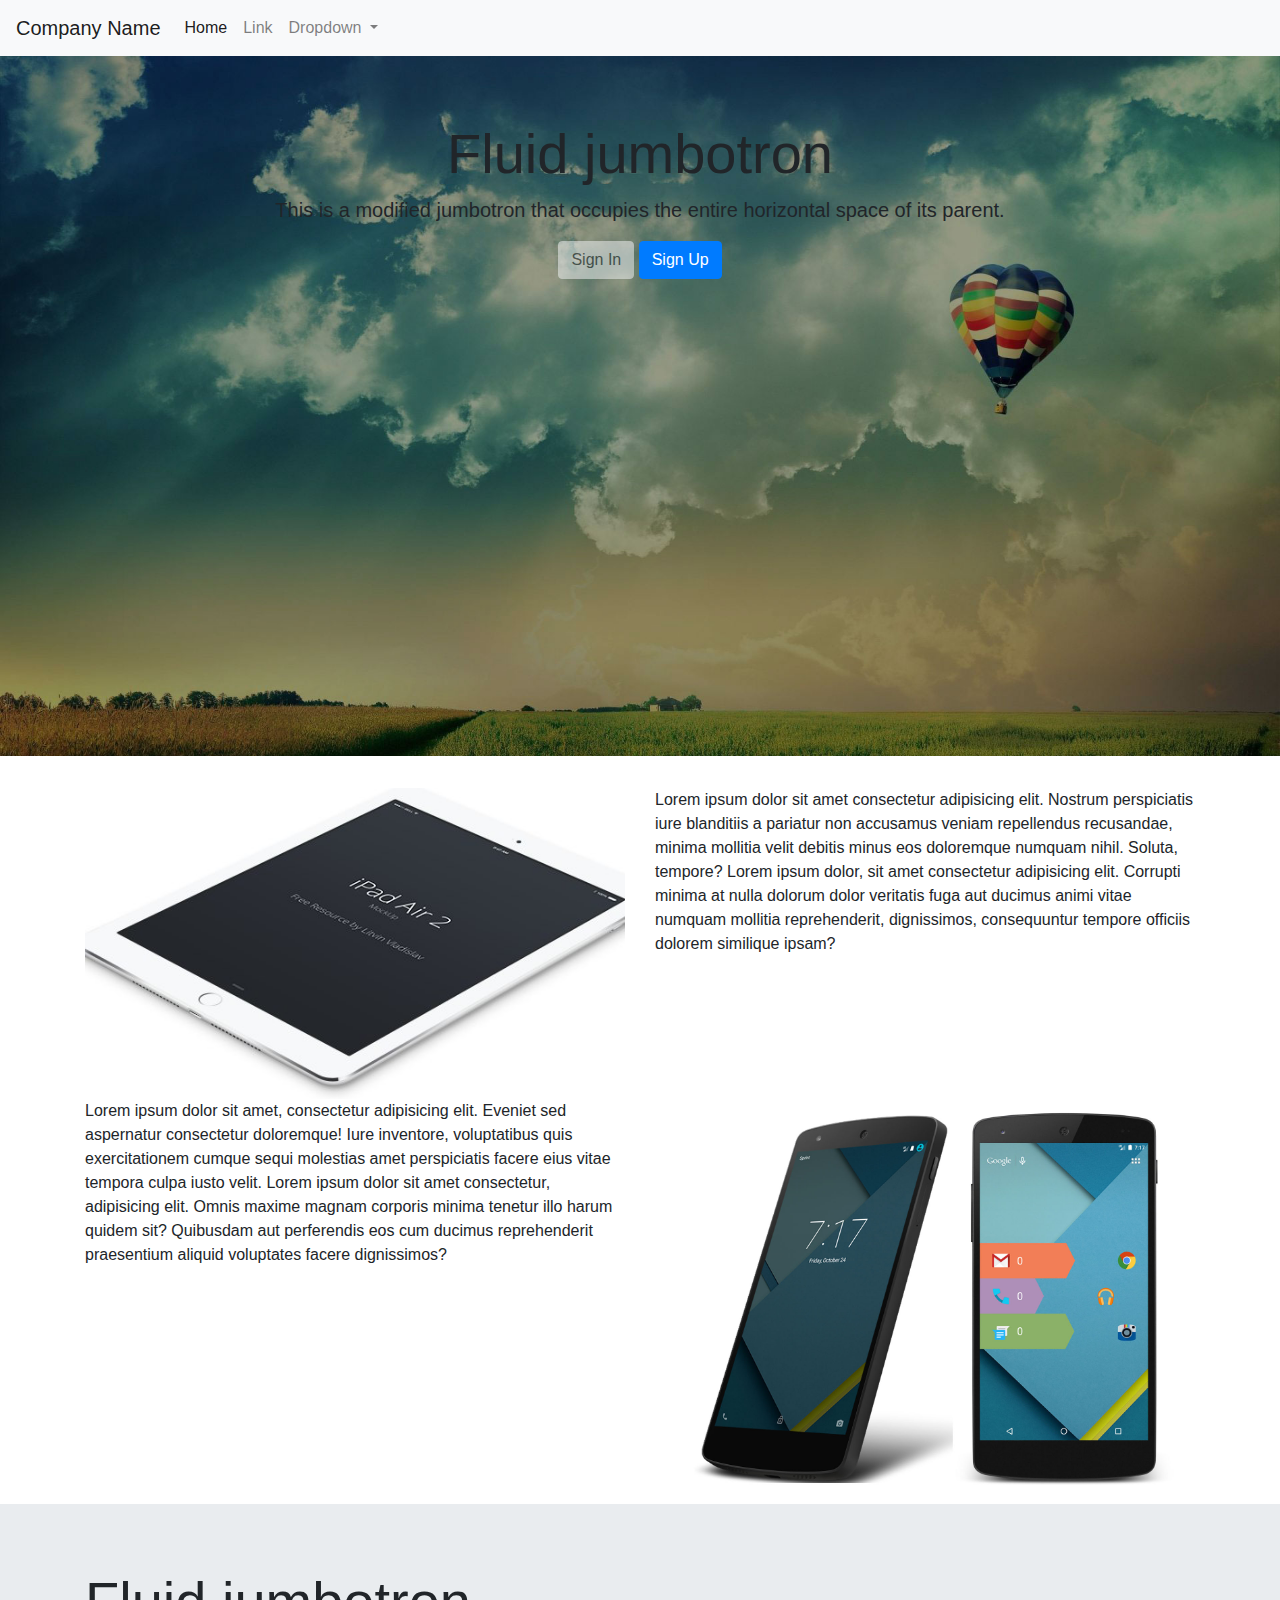
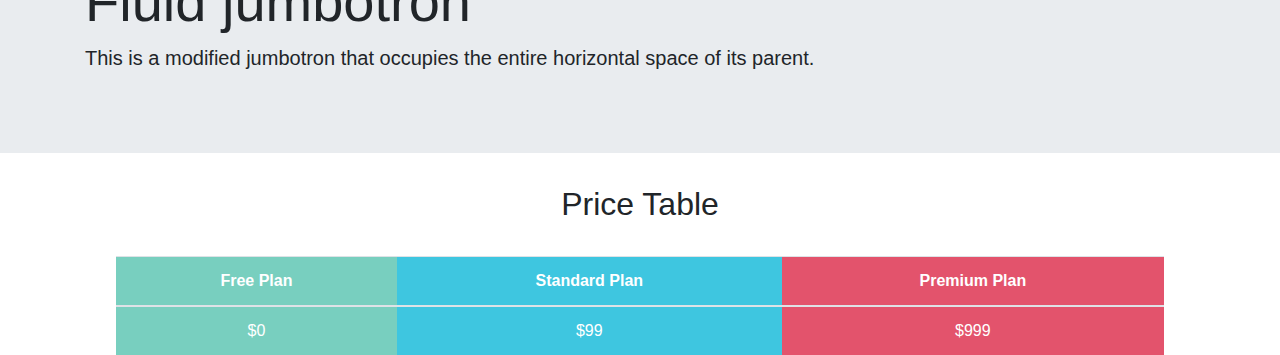
==== Final/index.html @ 3e8b52a1 "margin adjust" ====
<!DOCTYPE html>
<html>
<head>
    <meta charset="utf-8" />
    <meta http-equiv="X-UA-Compatible" content="IE=edge">
    <title>Page Title</title>
    <meta name="viewport" content="width=device-width, initial-scale=1">
    <link rel="stylesheet" type="text/css" media="screen" href="main.css" />
    <link rel="stylesheet" href="https://maxcdn.bootstrapcdn.com/bootstrap/4.0.0/css/bootstrap.min.css" integrity="sha384-Gn5384xqQ1aoWXA+058RXPxPg6fy4IWvTNh0E263XmFcJlSAwiGgFAW/dAiS6JXm" crossorigin="anonymous">
    <script src="https://code.jquery.com/jquery-3.2.1.slim.min.js" integrity="sha384-KJ3o2DKtIkvYIK3UENzmM7KCkRr/rE9/Qpg6aAZGJwFDMVNA/GpGFF93hXpG5KkN" crossorigin="anonymous"></script>
    <script src="https://cdnjs.cloudflare.com/ajax/libs/popper.js/1.12.9/umd/popper.min.js" integrity="sha384-ApNbgh9B+Y1QKtv3Rn7W3mgPxhU9K/ScQsAP7hUibX39j7fakFPskvXusvfa0b4Q" crossorigin="anonymous"></script>
    <script src="https://maxcdn.bootstrapcdn.com/bootstrap/4.0.0/js/bootstrap.min.js" integrity="sha384-JZR6Spejh4U02d8jOt6vLEHfe/JQGiRRSQQxSfFWpi1MquVdAyjUar5+76PVCmYl" crossorigin="anonymous"></script>
    <script src="main.js"></script>
</head>
<body>
    
    <nav class="navbar navbar-expand-lg navbar-light bg-light">
        <a class="navbar-brand" href="#">Company Name</a>
        <button class="navbar-toggler" type="button" data-toggle="collapse" data-target="#navbarSupportedContent" aria-controls="navbarSupportedContent" aria-expanded="false" aria-label="Toggle navigation">
            <span class="navbar-toggler-icon"></span>
        </button>              
        <div class="collapse navbar-collapse" id="navbarSupportedContent">
            <ul class="navbar-nav mr-auto">
            <li class="nav-item active">
                <a class="nav-link menu-right" href="#">Home <span class="sr-only">(current)</span></a>
            </li>
            <li class="nav-item">
                <a class="nav-link menu-right" href="#">Link</a>
            </li>
            <li class="nav-item dropdown menu-right">
                <a class="nav-link dropdown-toggle" href="#" id="navbarDropdown" role="button" data-toggle="dropdown" aria-haspopup="true" aria-expanded="false">
                Dropdown
                </a>
                <div class="dropdown-menu" aria-labelledby="navbarDropdown">
                <a class="dropdown-item" href="#">Action</a>
                <a class="dropdown-item" href="#">Another action</a>
                <div class="dropdown-divider"></div>
                <a class="dropdown-item" href="#">Something else here</a>
                </div>
            </li>
            </ul>
        </div>
    </nav>
    <div style="text-align: center" id="topbg" class="jumbotron jumbotron-fluid">
        <div class="container">
            <h1 class="display-4">Fluid jumbotron</h1>
            <p class="lead">This is a modified jumbotron that occupies the entire horizontal space of its parent.</p>
            <button class="btn btn-light button-transparent" style="opacity: 50%;">Sign In</button>
            <button class="btn btn-primary " type="submit">Sign Up</button>
        </div>
    </div>
    

    <div class="container">
        <div class="row">
            <div class="col-6">
                <img class="img-fluid" src="mock_ipad.jpg" alt="ipad">
            </div>
            <div class="col-6">
                <p>Lorem ipsum dolor sit amet consectetur adipisicing elit. Nostrum perspiciatis iure blanditiis a pariatur non accusamus veniam repellendus recusandae, minima mollitia velit debitis minus eos doloremque numquam nihil. Soluta, tempore? Lorem ipsum dolor, sit amet consectetur adipisicing elit. Corrupti minima at nulla dolorum dolor veritatis fuga aut ducimus animi vitae numquam mollitia reprehenderit, dignissimos, consequuntur tempore officiis dolorem similique ipsam?</p>
            </div>
        </div>
        <div class="row">
            <div class="col-6">
                <p>Lorem ipsum dolor sit amet, consectetur adipisicing elit. Eveniet sed aspernatur consectetur doloremque! Iure inventore, voluptatibus quis exercitationem cumque sequi molestias amet perspiciatis facere eius vitae tempora culpa iusto velit. Lorem ipsum dolor sit amet consectetur, adipisicing elit. Omnis maxime magnam corporis minima tenetur illo harum quidem sit? Quibusdam aut perferendis eos cum ducimus reprehenderit praesentium aliquid voluptates facere dignissimos?</p>
            </div>
            <div class="col-6">
                <img class="img-fluid" src="mock_nexus.jpg" alt="nexus">
            </div>
        </div>
    </div>
    <div class="jumbotron jumbotron-fluid">
        <div class="container">
            <h1 class="display-4">Fluid jumbotron</h1>
            <p class="lead">This is a modified jumbotron that occupies the entire horizontal space of its parent.</p>
        </div>
    </div>

    <h2>Price Table</h2>
    <br>
    <div class="row">
        <div class="col-12"></div>
        <table id="tableprice" style="text-align: center" class="table">
            <thead>
                <tr>
                    <th class="fp">Free Plan</th>
                    <th class="sp">Standard Plan</th>
                    <th class="pp">Premium Plan</th>
                </tr>
            </thead>
            <tbody>
                <tr>
                    <td class="fp">$0</td>
                    <td class="sp">$99</td>
                    <td class="pp">$999</td>
                </tr>
            </tbody>
        </table>
        </div>
    </div>
</body>
</html>
---- Final/main.css ----
.navbarSupportedContent{
    padding-right: 0;
    padding-left: auto;
}

#topbg{
    background-image: url(landscape.jpg);
    background-size: cover;
    height: 700px;
}

h2,h3{
    text-align: center;        
}

#tableprice{
    margin: 0% 10%;
}

.fp{
    background-color: #78CFBF;
    color: white;
}

.sp{
    background-color: #3EC6E0;
    color: white;
}

.pp{
    background-color: #E3536C;
    color: white;
}
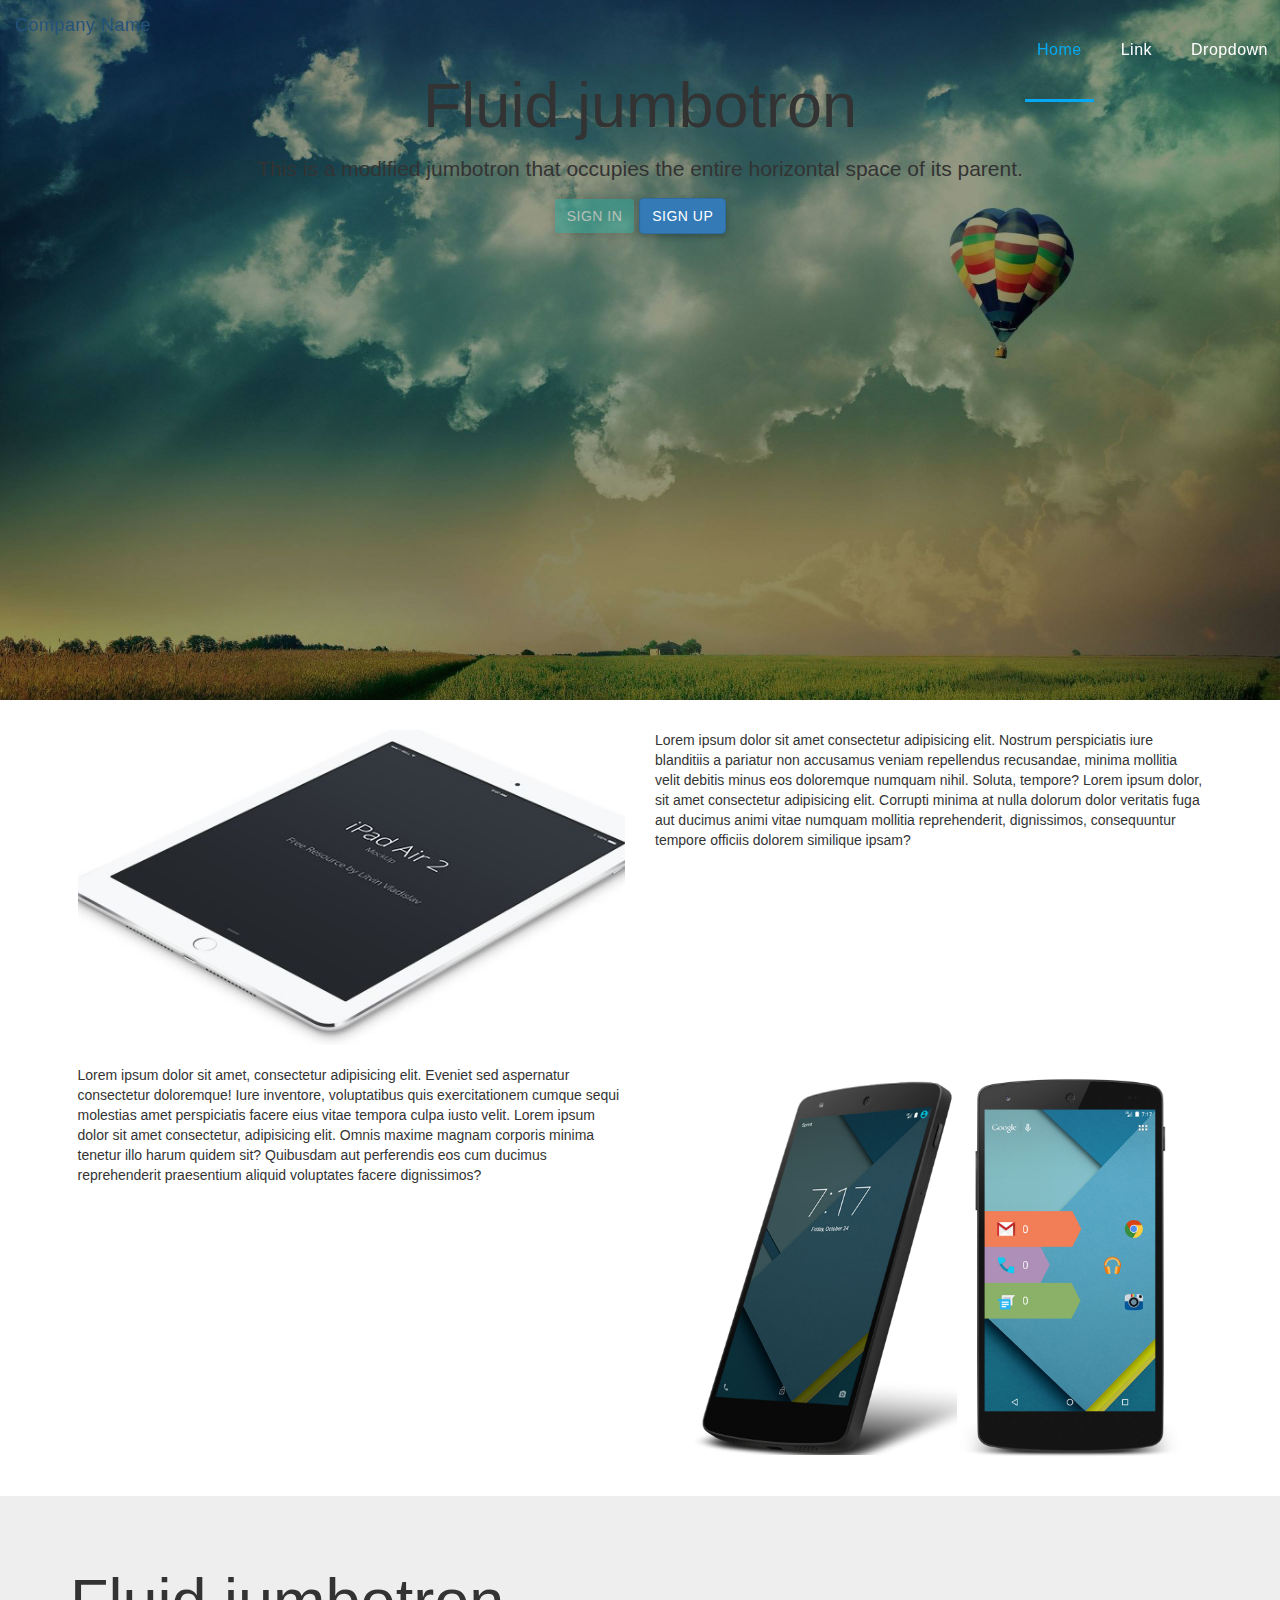
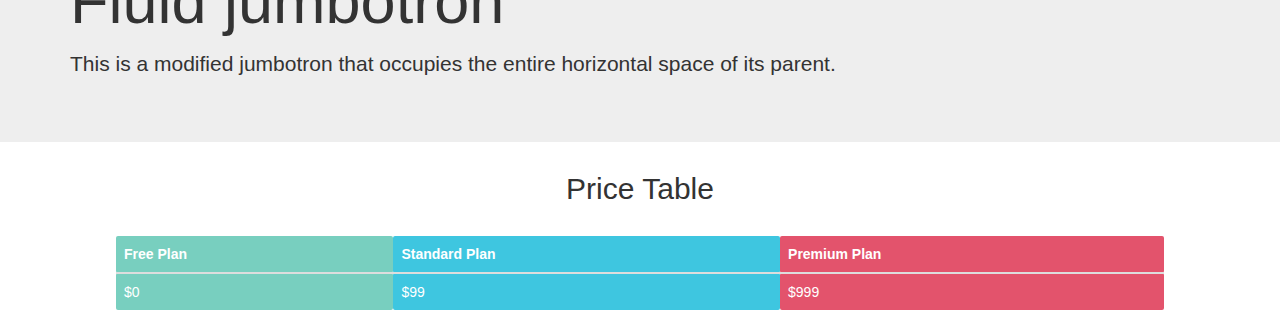
==== commit 0807aaba: "reallocate assets" ====
--- a/Final/index.html
+++ b/Final/index.html
@@ -1,102 +1,164 @@
 <!DOCTYPE html>
 <html>
-<head>
-    <meta charset="utf-8" />
-    <meta http-equiv="X-UA-Compatible" content="IE=edge">
-    <title>Page Title</title>
-    <meta name="viewport" content="width=device-width, initial-scale=1">
-    <link rel="stylesheet" type="text/css" media="screen" href="main.css" />
-    <link rel="stylesheet" href="https://maxcdn.bootstrapcdn.com/bootstrap/4.0.0/css/bootstrap.min.css" integrity="sha384-Gn5384xqQ1aoWXA+058RXPxPg6fy4IWvTNh0E263XmFcJlSAwiGgFAW/dAiS6JXm" crossorigin="anonymous">
-    <script src="https://code.jquery.com/jquery-3.2.1.slim.min.js" integrity="sha384-KJ3o2DKtIkvYIK3UENzmM7KCkRr/rE9/Qpg6aAZGJwFDMVNA/GpGFF93hXpG5KkN" crossorigin="anonymous"></script>
-    <script src="https://cdnjs.cloudflare.com/ajax/libs/popper.js/1.12.9/umd/popper.min.js" integrity="sha384-ApNbgh9B+Y1QKtv3Rn7W3mgPxhU9K/ScQsAP7hUibX39j7fakFPskvXusvfa0b4Q" crossorigin="anonymous"></script>
-    <script src="https://maxcdn.bootstrapcdn.com/bootstrap/4.0.0/js/bootstrap.min.js" integrity="sha384-JZR6Spejh4U02d8jOt6vLEHfe/JQGiRRSQQxSfFWpi1MquVdAyjUar5+76PVCmYl" crossorigin="anonymous"></script>
-    <script src="main.js"></script>
-</head>
-<body>
-    
-    <nav class="navbar navbar-expand-lg navbar-light bg-light">
-        <a class="navbar-brand" href="#">Company Name</a>
-        <button class="navbar-toggler" type="button" data-toggle="collapse" data-target="#navbarSupportedContent" aria-controls="navbarSupportedContent" aria-expanded="false" aria-label="Toggle navigation">
-            <span class="navbar-toggler-icon"></span>
-        </button>              
-        <div class="collapse navbar-collapse" id="navbarSupportedContent">
-            <ul class="navbar-nav mr-auto">
-            <li class="nav-item active">
-                <a class="nav-link menu-right" href="#">Home <span class="sr-only">(current)</span></a>
-            </li>
-            <li class="nav-item">
-                <a class="nav-link menu-right" href="#">Link</a>
-            </li>
-            <li class="nav-item dropdown menu-right">
-                <a class="nav-link dropdown-toggle" href="#" id="navbarDropdown" role="button" data-toggle="dropdown" aria-haspopup="true" aria-expanded="false">
-                Dropdown
-                </a>
-                <div class="dropdown-menu" aria-labelledby="navbarDropdown">
-                <a class="dropdown-item" href="#">Action</a>
-                <a class="dropdown-item" href="#">Another action</a>
-                <div class="dropdown-divider"></div>
-                <a class="dropdown-item" href="#">Something else here</a>
+    <head>
+        <meta charset="utf-8" />
+        <meta http-equiv="X-UA-Compatible" content="IE=edge">
+        <title>Page Title</title>
+        <meta name="viewport" content="width=device-width, initial-scale=1">
+        <link rel="stylesheet" type="text/css" media="screen" href="main.css" />
+        <link rel="stylesheet" href="https://maxcdn.bootstrapcdn.com/bootstrap/4.0.0/css/bootstrap.min.css" integrity="sha384-Gn5384xqQ1aoWXA+058RXPxPg6fy4IWvTNh0E263XmFcJlSAwiGgFAW/dAiS6JXm" crossorigin="anonymous">
+        <script src="https://code.jquery.com/jquery-3.2.1.slim.min.js" integrity="sha384-KJ3o2DKtIkvYIK3UENzmM7KCkRr/rE9/Qpg6aAZGJwFDMVNA/GpGFF93hXpG5KkN" crossorigin="anonymous"></script>
+        <script src="https://cdnjs.cloudflare.com/ajax/libs/popper.js/1.12.9/umd/popper.min.js" integrity="sha384-ApNbgh9B+Y1QKtv3Rn7W3mgPxhU9K/ScQsAP7hUibX39j7fakFPskvXusvfa0b4Q" crossorigin="anonymous"></script>
+        <script src="https://maxcdn.bootstrapcdn.com/bootstrap/4.0.0/js/bootstrap.min.js" integrity="sha384-JZR6Spejh4U02d8jOt6vLEHfe/JQGiRRSQQxSfFWpi1MquVdAyjUar5+76PVCmYl" crossorigin="anonymous"></script>
+        <script src="main.js"></script>
+
+        <!-- Local Assets -->
+
+        <link href='https://fonts.googleapis.com/css?family=Raleway:400,300,500,700,900' rel='stylesheet' type='text/css'>
+        <!-- Material Icons CSS -->
+        <link href="assets/fonts/iconfont/material-icons.css" rel="stylesheet">
+        <!-- FontAwesome CSS -->
+        <link href="assets/fonts/font-awesome/css/font-awesome.min.css" rel="stylesheet">
+        <!-- magnific-popup -->
+        <link href="assets/magnific-popup/magnific-popup.css" rel="stylesheet">
+        <!-- flexslider -->
+        <link href="assets/flexSlider/flexslider.css" rel="stylesheet">
+        <!-- materialize -->
+        <link href="assets/materialize/css/materialize.min.css" rel="stylesheet">
+        <!-- Bootstrap -->
+        <link href="assets/bootstrap/css/bootstrap.min.css" rel="stylesheet">
+        <!-- shortcodes -->
+        <link href="assets/css/shortcodes/shortcodes.css" rel="stylesheet">
+        <!-- Main Style CSS -->
+        <link href="style.css" rel="stylesheet">
+        <!-- Creative CSS -->
+        <link href="assets/css/skins/creative.css" rel="stylesheet">
+
+        <!-- Local Assets End -->
+
+    </head>
+
+    <body id="top" class="has-header-search">
+
+        <!-- Header Start -->
+        <header id="header" class="tt-nav transparent-header nav-border-bottom">
+            
+            <div class="header-sticky light-header">
+                
+                <div id="materialize-menu" class="menuzord">
+                    
+                    <!-- Company Name Start -->
+                    <a class="navbar-brand" href="#">Company Name</a>
+                    <!-- Company Name Ends -->
+
+                    <!-- Menu Start -->
+                    <ul class="menuzord-menu pull-right light">
+                        <li class="active"><a href="#">Home</a></li>
+                        <li><a href="#">Link</a></li>
+                        <li><a href="javascript:void(0)">Dropdown</a>
+                            <ul class="dropdown">
+                                <li><a href="#">Action</a></li>
+                                <li><a href="#">Another action</a></li>
+                                <div class="dropdown-divider"></div>
+                                <li><a href="#">Something else here</a></li>
+                            </ul>
+                        </li>
+                    </ul>
+                    <!-- Menu Ends -->
+
                 </div>
-            </li>
-            </ul>
-        </div>
-    </nav>
-    <div style="text-align: center" id="topbg" class="jumbotron jumbotron-fluid">
-        <div class="container">
-            <h1 class="display-4">Fluid jumbotron</h1>
-            <p class="lead">This is a modified jumbotron that occupies the entire horizontal space of its parent.</p>
-            <button class="btn btn-light button-transparent" style="opacity: 50%;">Sign In</button>
-            <button class="btn btn-primary " type="submit">Sign Up</button>
-        </div>
-    </div>
-    
 
-    <div class="container">
-        <div class="row">
-            <div class="col-6">
-                <img class="img-fluid" src="mock_ipad.jpg" alt="ipad">
             </div>
-            <div class="col-6">
-                <p>Lorem ipsum dolor sit amet consectetur adipisicing elit. Nostrum perspiciatis iure blanditiis a pariatur non accusamus veniam repellendus recusandae, minima mollitia velit debitis minus eos doloremque numquam nihil. Soluta, tempore? Lorem ipsum dolor, sit amet consectetur adipisicing elit. Corrupti minima at nulla dolorum dolor veritatis fuga aut ducimus animi vitae numquam mollitia reprehenderit, dignissimos, consequuntur tempore officiis dolorem similique ipsam?</p>
+
+        </header>
+        <!-- Header Ends -->
+        
+        
+        <nav class="navbar navbar-expand-lg navbar-light bg-light" style="display:none;">
+            <a class="navbar-brand" href="#">Company Name</a>
+            <button class="navbar-toggler" type="button" data-toggle="collapse" data-target="#navbarSupportedContent" aria-controls="navbarSupportedContent" aria-expanded="false" aria-label="Toggle navigation">
+                <span class="navbar-toggler-icon"></span>
+            </button>              
+            <div class="collapse navbar-collapse" id="navbarSupportedContent">
+                <ul class="navbar-nav mr-auto">
+                <li class="nav-item active">
+                    <a class="nav-link menu-right" href="#">Home <span class="sr-only">(current)</span></a>
+                </li>
+                <li class="nav-item">
+                    <a class="nav-link menu-right" href="#">Link</a>
+                </li>
+                <li class="nav-item dropdown menu-right">
+                    <a class="nav-link dropdown-toggle" href="#" id="navbarDropdown" role="button" data-toggle="dropdown" aria-haspopup="true" aria-expanded="false">
+                    Dropdown
+                    </a>
+                    <div class="dropdown-menu" aria-labelledby="navbarDropdown">
+                    <a class="dropdown-item" href="#">Action</a>
+                    <a class="dropdown-item" href="#">Another action</a>
+                    <div class="dropdown-divider"></div>
+                    <a class="dropdown-item" href="#">Something else here</a>
+                    </div>
+                </li>
+                </ul>
+            </div>
+        </nav>
+
+
+        <div style="text-align: center" id="topbg" class="jumbotron jumbotron-fluid">
+            <div class="container">
+                <h1 class="display-4">Fluid jumbotron</h1>
+                <p class="lead">This is a modified jumbotron that occupies the entire horizontal space of its parent.</p>
+                <button class="btn btn-light button-transparent" style="opacity: 50%;">Sign In</button>
+                <button class="btn btn-primary " type="submit">Sign Up</button>
             </div>
         </div>
-        <div class="row">
-            <div class="col-6">
-                <p>Lorem ipsum dolor sit amet, consectetur adipisicing elit. Eveniet sed aspernatur consectetur doloremque! Iure inventore, voluptatibus quis exercitationem cumque sequi molestias amet perspiciatis facere eius vitae tempora culpa iusto velit. Lorem ipsum dolor sit amet consectetur, adipisicing elit. Omnis maxime magnam corporis minima tenetur illo harum quidem sit? Quibusdam aut perferendis eos cum ducimus reprehenderit praesentium aliquid voluptates facere dignissimos?</p>
+        
+
+        <div class="container">
+            <div class="row">
+                <div class="col-6">
+                    <img class="img-fluid" src="mock_ipad.jpg" alt="ipad">
+                </div>
+                <div class="col-6">
+                    <p>Lorem ipsum dolor sit amet consectetur adipisicing elit. Nostrum perspiciatis iure blanditiis a pariatur non accusamus veniam repellendus recusandae, minima mollitia velit debitis minus eos doloremque numquam nihil. Soluta, tempore? Lorem ipsum dolor, sit amet consectetur adipisicing elit. Corrupti minima at nulla dolorum dolor veritatis fuga aut ducimus animi vitae numquam mollitia reprehenderit, dignissimos, consequuntur tempore officiis dolorem similique ipsam?</p>
+                </div>
             </div>
-            <div class="col-6">
-                <img class="img-fluid" src="mock_nexus.jpg" alt="nexus">
+            <div class="row">
+                <div class="col-6">
+                    <p>Lorem ipsum dolor sit amet, consectetur adipisicing elit. Eveniet sed aspernatur consectetur doloremque! Iure inventore, voluptatibus quis exercitationem cumque sequi molestias amet perspiciatis facere eius vitae tempora culpa iusto velit. Lorem ipsum dolor sit amet consectetur, adipisicing elit. Omnis maxime magnam corporis minima tenetur illo harum quidem sit? Quibusdam aut perferendis eos cum ducimus reprehenderit praesentium aliquid voluptates facere dignissimos?</p>
+                </div>
+                <div class="col-6">
+                    <img class="img-fluid" src="mock_nexus.jpg" alt="nexus">
+                </div>
             </div>
         </div>
-    </div>
-    <div class="jumbotron jumbotron-fluid">
-        <div class="container">
-            <h1 class="display-4">Fluid jumbotron</h1>
-            <p class="lead">This is a modified jumbotron that occupies the entire horizontal space of its parent.</p>
+        <div class="jumbotron jumbotron-fluid">
+            <div class="container">
+                <h1 class="display-4">Fluid jumbotron</h1>
+                <p class="lead">This is a modified jumbotron that occupies the entire horizontal space of its parent.</p>
+            </div>
         </div>
-    </div>
 
-    <h2>Price Table</h2>
-    <br>
-    <div class="row">
-        <div class="col-12"></div>
-        <table id="tableprice" style="text-align: center" class="table">
-            <thead>
-                <tr>
-                    <th class="fp">Free Plan</th>
-                    <th class="sp">Standard Plan</th>
-                    <th class="pp">Premium Plan</th>
-                </tr>
-            </thead>
-            <tbody>
-                <tr>
-                    <td class="fp">$0</td>
-                    <td class="sp">$99</td>
-                    <td class="pp">$999</td>
-                </tr>
-            </tbody>
-        </table>
+        <h2>Price Table</h2>
+        <br>
+        <div class="row">
+            <div class="col-12"></div>
+            <table id="tableprice" style="text-align: center" class="table">
+                <thead>
+                    <tr>
+                        <th class="fp">Free Plan</th>
+                        <th class="sp">Standard Plan</th>
+                        <th class="pp">Premium Plan</th>
+                    </tr>
+                </thead>
+                <tbody>
+                    <tr>
+                        <td class="fp">$0</td>
+                        <td class="sp">$99</td>
+                        <td class="pp">$999</td>
+                    </tr>
+                </tbody>
+            </table>
+            </div>
         </div>
-    </div>
-</body>
+    </body>
 </html>--- a/Final/main.css
+++ b/Final/main.css
@@ -1,6 +1,6 @@
 .navbarSupportedContent{
-    padding-right: 0;
-    padding-left: auto;
+    padding-right: 0 !important;
+    padding-left: auto !important;
 }
 
 #topbg{
--- a/Final/assets/fonts/iconfont/material-icons.css
+++ b/Final/assets/fonts/iconfont/material-icons.css
@@ -0,0 +1,38 @@
+@font-face {
+  font-family: 'Material Icons';
+  font-style: normal;
+  font-weight: 400;
+  src: url(MaterialIcons-Regular.eot); /* For IE6-8 */
+  src: local('Material Icons'),
+       local('MaterialIcons-Regular'),
+       url(MaterialIcons-Regular.woff2) format('woff2'),
+       url(MaterialIcons-Regular.woff) format('woff'),
+       url(MaterialIcons-Regular.ttf) format('truetype');
+}
+
+.material-icons {
+  font-family: 'Material Icons';
+  font-weight: normal;
+  font-style: normal;
+  font-size: 24px;  /* Preferred icon size */
+  display: inline-block;
+  width: 1em;
+  height: 1em;
+  line-height: 1;
+  text-transform: none;
+  letter-spacing: normal;
+  word-wrap: normal;
+  white-space: nowrap;
+  direction: ltr;
+
+  /* Support for all WebKit browsers. */
+  -webkit-font-smoothing: antialiased;
+  /* Support for Safari and Chrome. */
+  text-rendering: optimizeLegibility;
+
+  /* Support for Firefox. */
+  -moz-osx-font-smoothing: grayscale;
+
+  /* Support for IE. */
+  font-feature-settings: 'liga';
+}
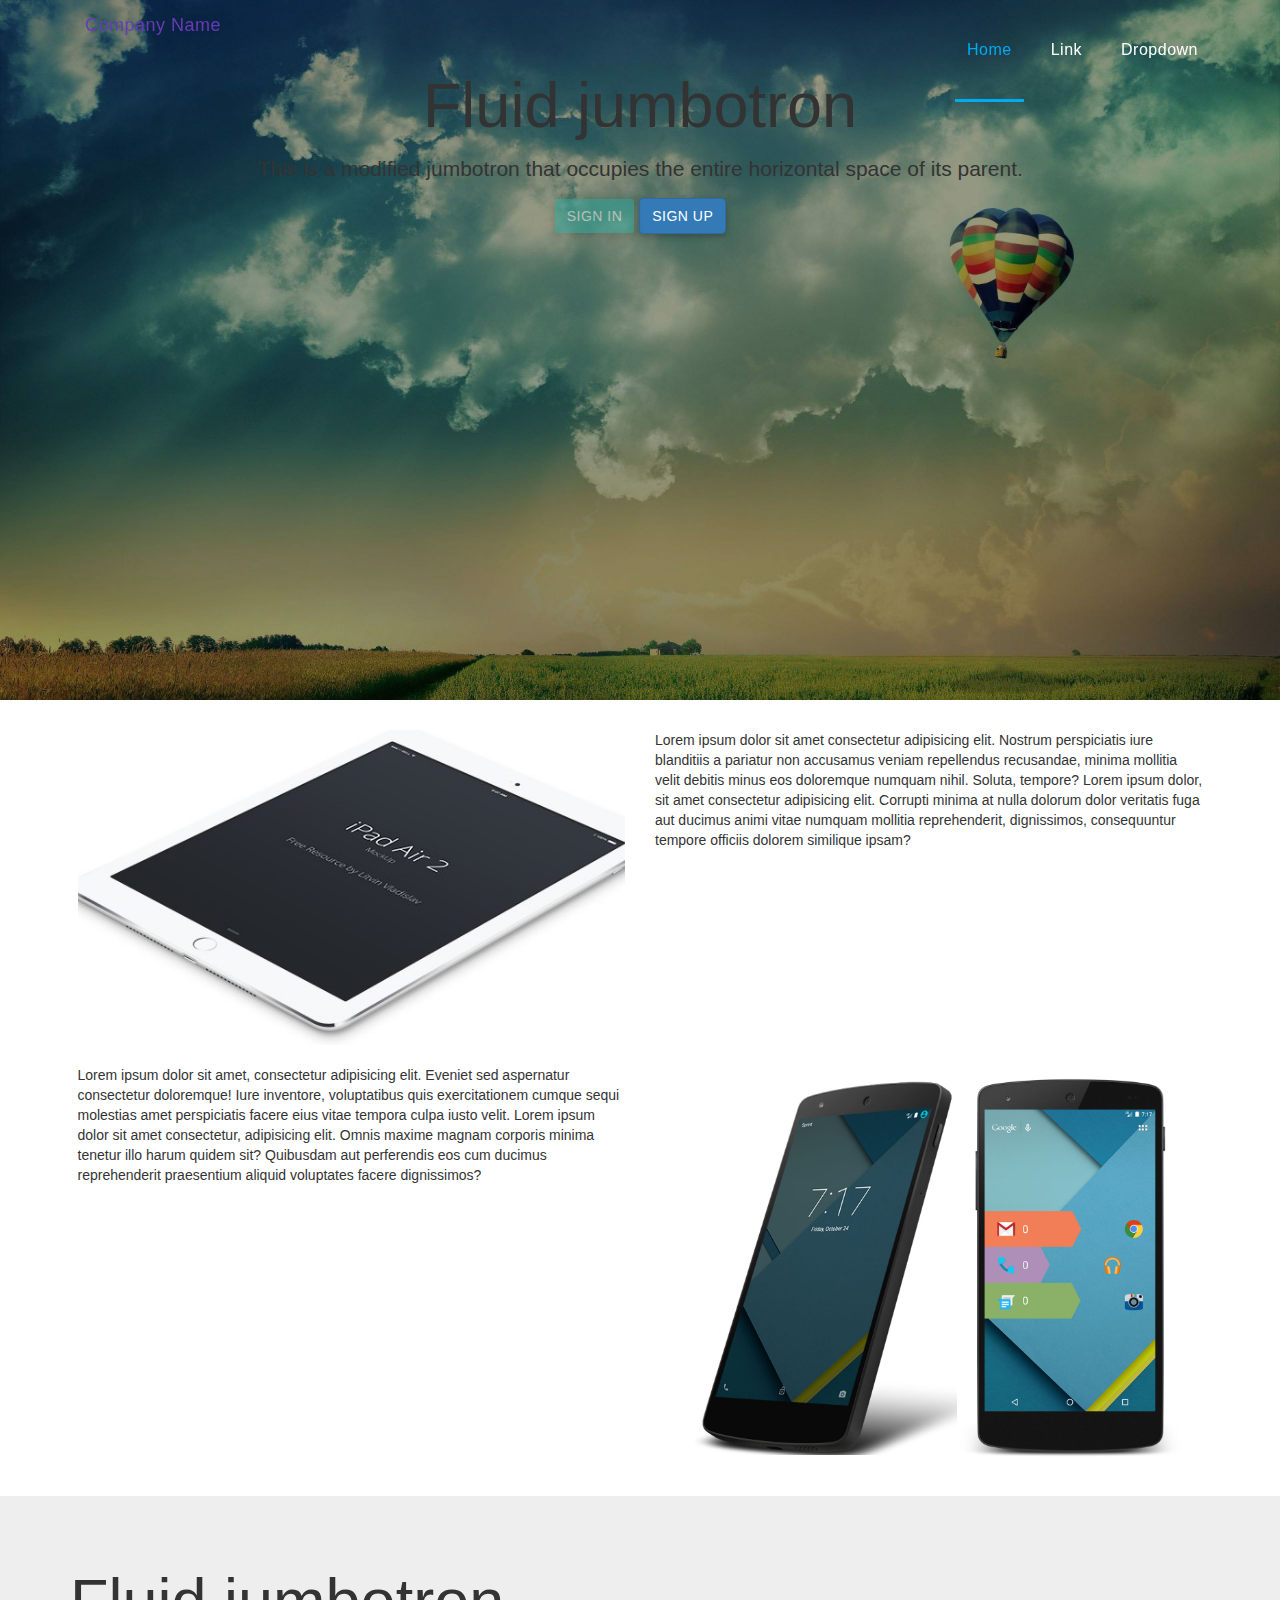
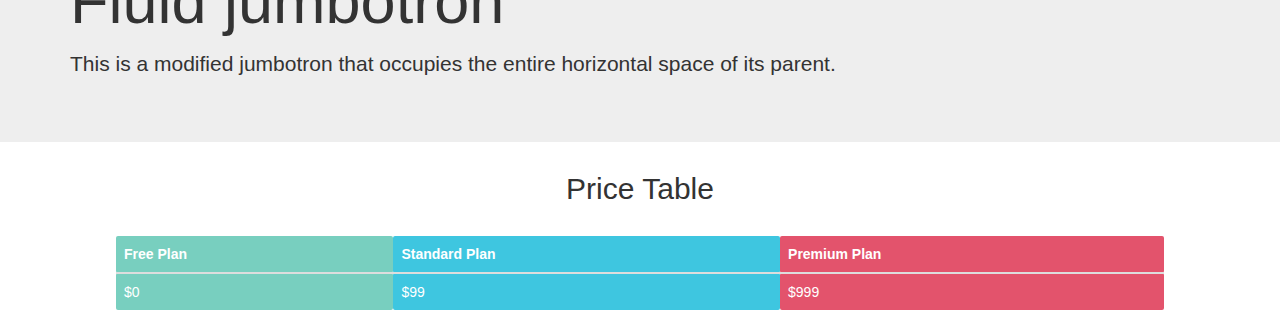
==== commit c9fd89e4: "add container div" ====
--- a/Final/index.html
+++ b/Final/index.html
@@ -44,36 +44,40 @@
         <header id="header" class="tt-nav transparent-header nav-border-bottom">
             
             <div class="header-sticky light-header">
-                
-                <div id="materialize-menu" class="menuzord">
+
+                <div class="container">
                     
-                    <!-- Company Name Start -->
-                    <a class="navbar-brand" href="#">Company Name</a>
-                    <!-- Company Name Ends -->
+                    <div id="materialize-menu" class="menuzord">
+                        
+                        <!-- Company Name Start -->
+                        <a class="navbar-brand" href="#">Company Name</a>
+                        <!-- Company Name Ends -->
 
-                    <!-- Menu Start -->
-                    <ul class="menuzord-menu pull-right light">
-                        <li class="active"><a href="#">Home</a></li>
-                        <li><a href="#">Link</a></li>
-                        <li><a href="javascript:void(0)">Dropdown</a>
-                            <ul class="dropdown">
-                                <li><a href="#">Action</a></li>
-                                <li><a href="#">Another action</a></li>
-                                <div class="dropdown-divider"></div>
-                                <li><a href="#">Something else here</a></li>
-                            </ul>
-                        </li>
-                    </ul>
-                    <!-- Menu Ends -->
+                        <!-- Menu Start -->
+                        <ul class="menuzord-menu pull-right light">
+                            <li class="active"><a href="#">Home</a></li>
+                            <li><a href="#">Link</a></li>
+                            <li><a href="javascript:void(0)">Dropdown</a>
+                                <ul class="dropdown">
+                                    <li><a href="#">Action</a></li>
+                                    <li><a href="#">Another action</a></li>
+                                    <div class="dropdown-divider"></div>
+                                    <li><a href="#">Something else here</a></li>
+                                </ul>
+                            </li>
+                        </ul>
+                        <!-- Menu Ends -->
 
-                </div>
+                    </div>
+
+                </div><!-- Container Ends -->
 
             </div>
 
         </header>
         <!-- Header Ends -->
         
-        
+
         <nav class="navbar navbar-expand-lg navbar-light bg-light" style="display:none;">
             <a class="navbar-brand" href="#">Company Name</a>
             <button class="navbar-toggler" type="button" data-toggle="collapse" data-target="#navbarSupportedContent" aria-controls="navbarSupportedContent" aria-expanded="false" aria-label="Toggle navigation">
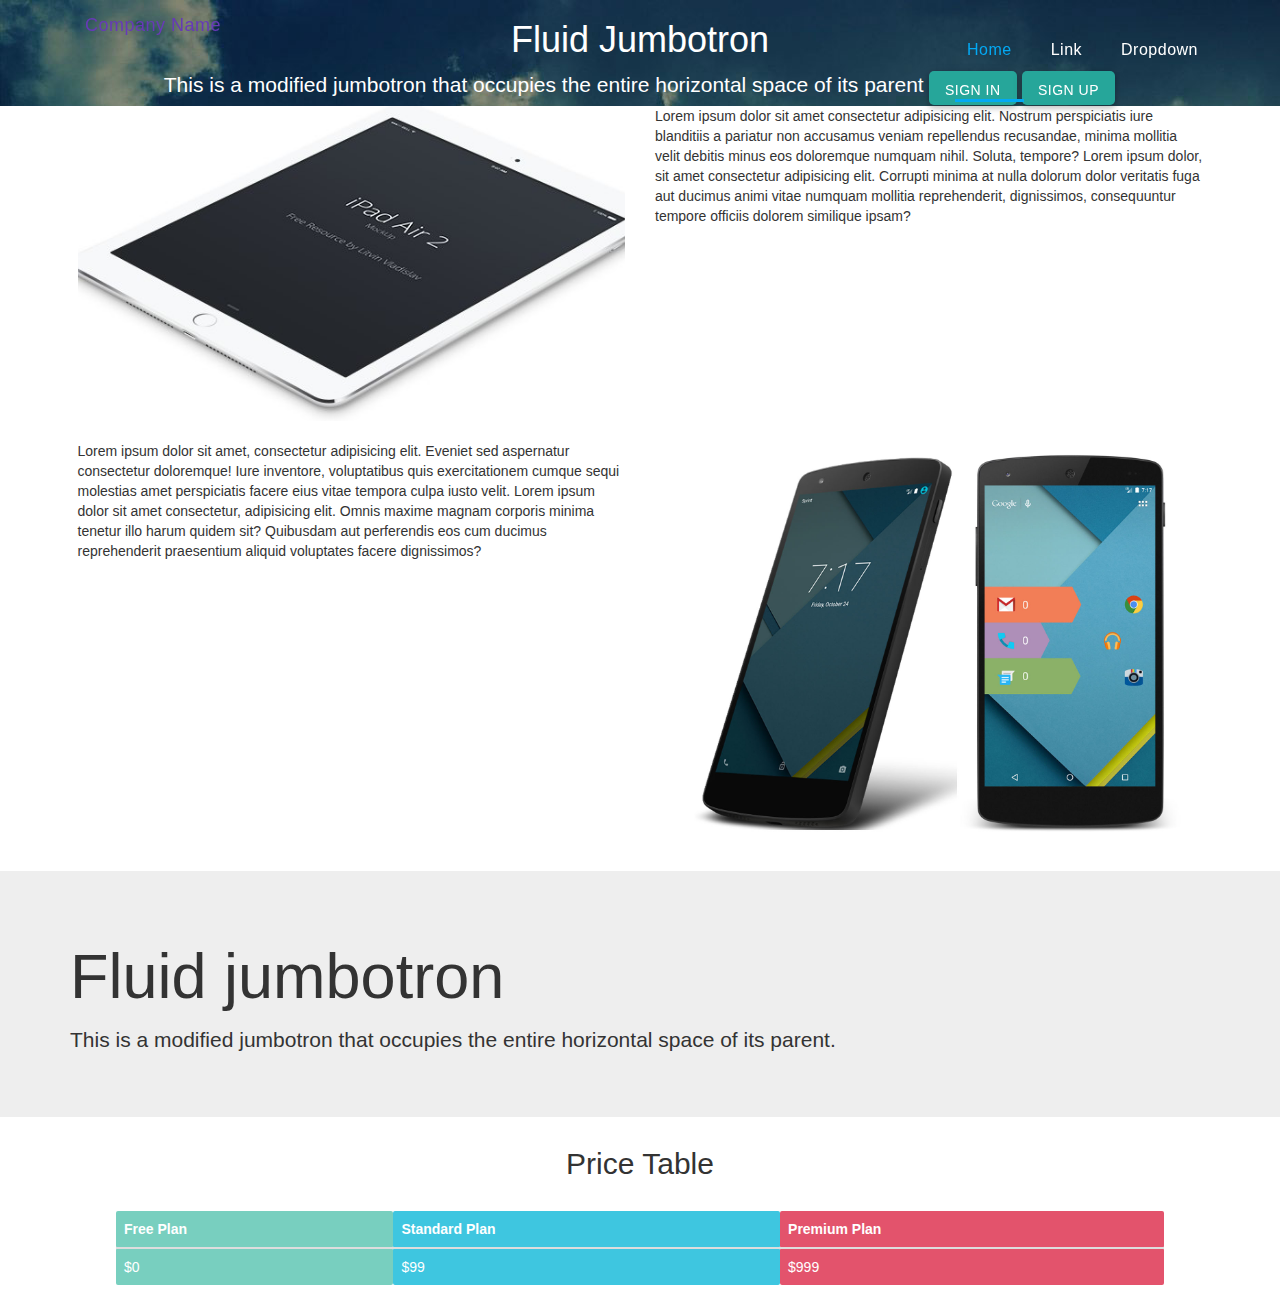
==== commit c4f2ac53: "add section" ====
--- a/Final/index.html
+++ b/Final/index.html
@@ -77,7 +77,7 @@
         </header>
         <!-- Header Ends -->
         
-
+        <!-- Old Header -->
         <nav class="navbar navbar-expand-lg navbar-light bg-light" style="display:none;">
             <a class="navbar-brand" href="#">Company Name</a>
             <button class="navbar-toggler" type="button" data-toggle="collapse" data-target="#navbarSupportedContent" aria-controls="navbarSupportedContent" aria-expanded="false" aria-label="Toggle navigation">
@@ -105,9 +105,25 @@
                 </ul>
             </div>
         </nav>
+        <!-- Old Header Ends -->
 
+        <!-- New Section -->
+        <section class="creative-banner-4 bg-fixed parallax-bg overlay purple-7 fullscreen-banner valign-wrapper" data-stellar-background-ratio="0.5">
+            <div class="valign-cell">
+              <div class="container padding-top-160">
+                <div class="text-center">
+                    <h1 class="intro-title text-capitalize white-text">Fluid jumbotron</h1>
+                    <span class="sub-intro lead white-text">This is a modified jumbotron that occupies the entire horizontal space of its parent</span>
+                    <a href="#." class="btn btn-lg waves-effect waves-light mt-30">Sign In</a>
+                    <a href="#." class="btn btn-lg waves-effect waves-light mt-30">Sign Up</a>
+                </div><!-- hs-content-inner -->
+              </div><!-- /.container -->
+            </div><!-- /.container -->
+        </section>
+        <!-- New Section Ends -->
 
-        <div style="text-align: center" id="topbg" class="jumbotron jumbotron-fluid">
+        <!-- Old Section -->
+        <div style="text-align: center; display:none;" id="topbg" class="jumbotron jumbotron-fluid">
             <div class="container">
                 <h1 class="display-4">Fluid jumbotron</h1>
                 <p class="lead">This is a modified jumbotron that occupies the entire horizontal space of its parent.</p>
@@ -115,7 +131,7 @@
                 <button class="btn btn-primary " type="submit">Sign Up</button>
             </div>
         </div>
-        
+        <!-- Old Section Ends -->
 
         <div class="container">
             <div class="row">
--- a/Final/assets/css/skins/creative.css
+++ b/Final/assets/css/skins/creative.css
@@ -147,6 +147,9 @@
 }
 .creative-banner-3 {
     background-image: url("../../img/creative/creative-banner-3.jpg");  
+}
+.creative-banner-4 {
+    background-image: url("../../img/creative/creative-banner-4.jpg");  
 }
 
 
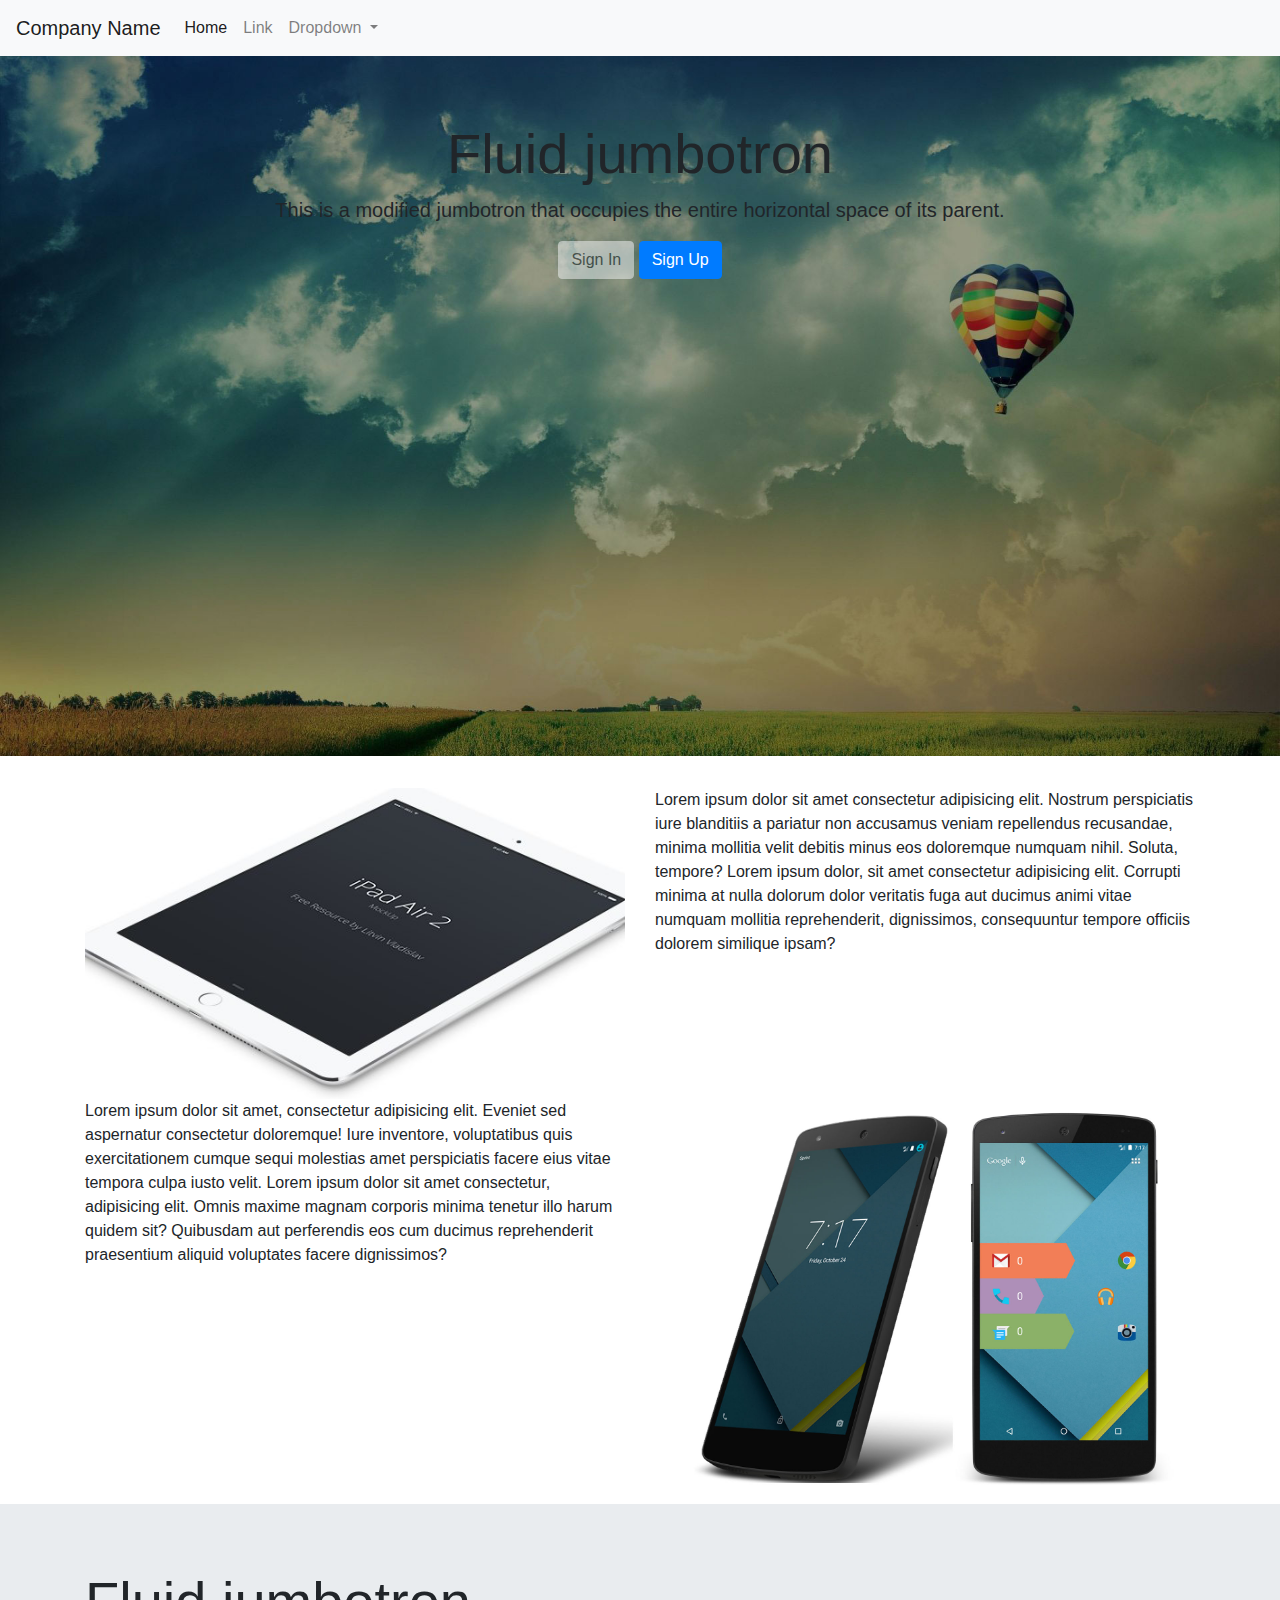
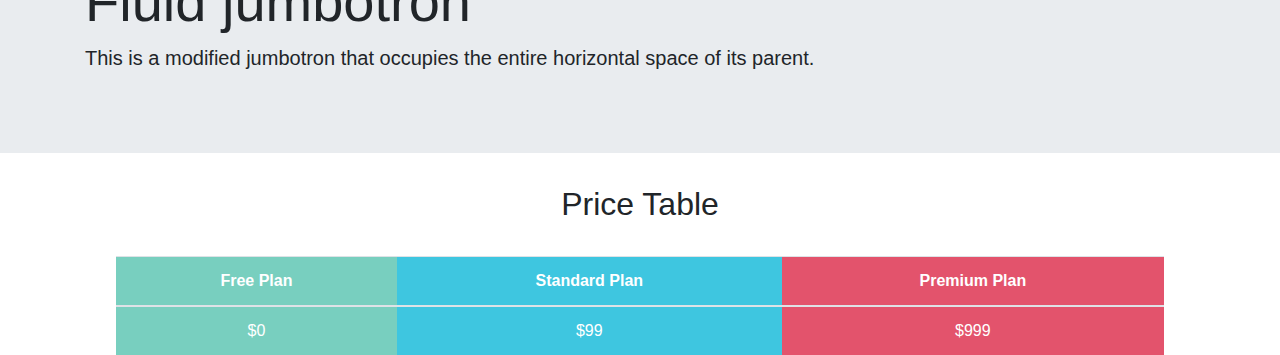
==== commit 74401d93: "revert all" ====
--- a/Final/index.html
+++ b/Final/index.html
@@ -12,73 +12,12 @@
         <script src="https://maxcdn.bootstrapcdn.com/bootstrap/4.0.0/js/bootstrap.min.js" integrity="sha384-JZR6Spejh4U02d8jOt6vLEHfe/JQGiRRSQQxSfFWpi1MquVdAyjUar5+76PVCmYl" crossorigin="anonymous"></script>
         <script src="main.js"></script>
 
-        <!-- Local Assets -->
-
-        <link href='https://fonts.googleapis.com/css?family=Raleway:400,300,500,700,900' rel='stylesheet' type='text/css'>
-        <!-- Material Icons CSS -->
-        <link href="assets/fonts/iconfont/material-icons.css" rel="stylesheet">
-        <!-- FontAwesome CSS -->
-        <link href="assets/fonts/font-awesome/css/font-awesome.min.css" rel="stylesheet">
-        <!-- magnific-popup -->
-        <link href="assets/magnific-popup/magnific-popup.css" rel="stylesheet">
-        <!-- flexslider -->
-        <link href="assets/flexSlider/flexslider.css" rel="stylesheet">
-        <!-- materialize -->
-        <link href="assets/materialize/css/materialize.min.css" rel="stylesheet">
-        <!-- Bootstrap -->
-        <link href="assets/bootstrap/css/bootstrap.min.css" rel="stylesheet">
-        <!-- shortcodes -->
-        <link href="assets/css/shortcodes/shortcodes.css" rel="stylesheet">
-        <!-- Main Style CSS -->
-        <link href="style.css" rel="stylesheet">
-        <!-- Creative CSS -->
-        <link href="assets/css/skins/creative.css" rel="stylesheet">
-
-        <!-- Local Assets End -->
-
     </head>
 
-    <body id="top" class="has-header-search">
-
-        <!-- Header Start -->
-        <header id="header" class="tt-nav transparent-header nav-border-bottom">
-            
-            <div class="header-sticky light-header">
-
-                <div class="container">
-                    
-                    <div id="materialize-menu" class="menuzord">
-                        
-                        <!-- Company Name Start -->
-                        <a class="navbar-brand" href="#">Company Name</a>
-                        <!-- Company Name Ends -->
-
-                        <!-- Menu Start -->
-                        <ul class="menuzord-menu pull-right light">
-                            <li class="active"><a href="#">Home</a></li>
-                            <li><a href="#">Link</a></li>
-                            <li><a href="javascript:void(0)">Dropdown</a>
-                                <ul class="dropdown">
-                                    <li><a href="#">Action</a></li>
-                                    <li><a href="#">Another action</a></li>
-                                    <div class="dropdown-divider"></div>
-                                    <li><a href="#">Something else here</a></li>
-                                </ul>
-                            </li>
-                        </ul>
-                        <!-- Menu Ends -->
-
-                    </div>
-
-                </div><!-- Container Ends -->
-
-            </div>
-
-        </header>
-        <!-- Header Ends -->
+    <body>
         
-        <!-- Old Header -->
-        <nav class="navbar navbar-expand-lg navbar-light bg-light" style="display:none;">
+        <!-- Header -->
+        <nav class="navbar navbar-expand-lg navbar-light bg-light">
             <a class="navbar-brand" href="#">Company Name</a>
             <button class="navbar-toggler" type="button" data-toggle="collapse" data-target="#navbarSupportedContent" aria-controls="navbarSupportedContent" aria-expanded="false" aria-label="Toggle navigation">
                 <span class="navbar-toggler-icon"></span>
@@ -105,25 +44,10 @@
                 </ul>
             </div>
         </nav>
-        <!-- Old Header Ends -->
+        <!-- Header Ends -->
 
-        <!-- New Section -->
-        <section class="creative-banner-4 bg-fixed parallax-bg overlay purple-7 fullscreen-banner valign-wrapper" data-stellar-background-ratio="0.5">
-            <div class="valign-cell">
-              <div class="container padding-top-160">
-                <div class="text-center">
-                    <h1 class="intro-title text-capitalize white-text">Fluid jumbotron</h1>
-                    <span class="sub-intro lead white-text">This is a modified jumbotron that occupies the entire horizontal space of its parent</span>
-                    <a href="#." class="btn btn-lg waves-effect waves-light mt-30">Sign In</a>
-                    <a href="#." class="btn btn-lg waves-effect waves-light mt-30">Sign Up</a>
-                </div><!-- hs-content-inner -->
-              </div><!-- /.container -->
-            </div><!-- /.container -->
-        </section>
-        <!-- New Section Ends -->
-
-        <!-- Old Section -->
-        <div style="text-align: center; display:none;" id="topbg" class="jumbotron jumbotron-fluid">
+        <!-- Banner -->
+        <div style="text-align: center;" id="topbg" class="jumbotron jumbotron-fluid">
             <div class="container">
                 <h1 class="display-4">Fluid jumbotron</h1>
                 <p class="lead">This is a modified jumbotron that occupies the entire horizontal space of its parent.</p>
@@ -131,7 +55,7 @@
                 <button class="btn btn-primary " type="submit">Sign Up</button>
             </div>
         </div>
-        <!-- Old Section Ends -->
+        <!-- Banner Ends -->
 
         <div class="container">
             <div class="row">
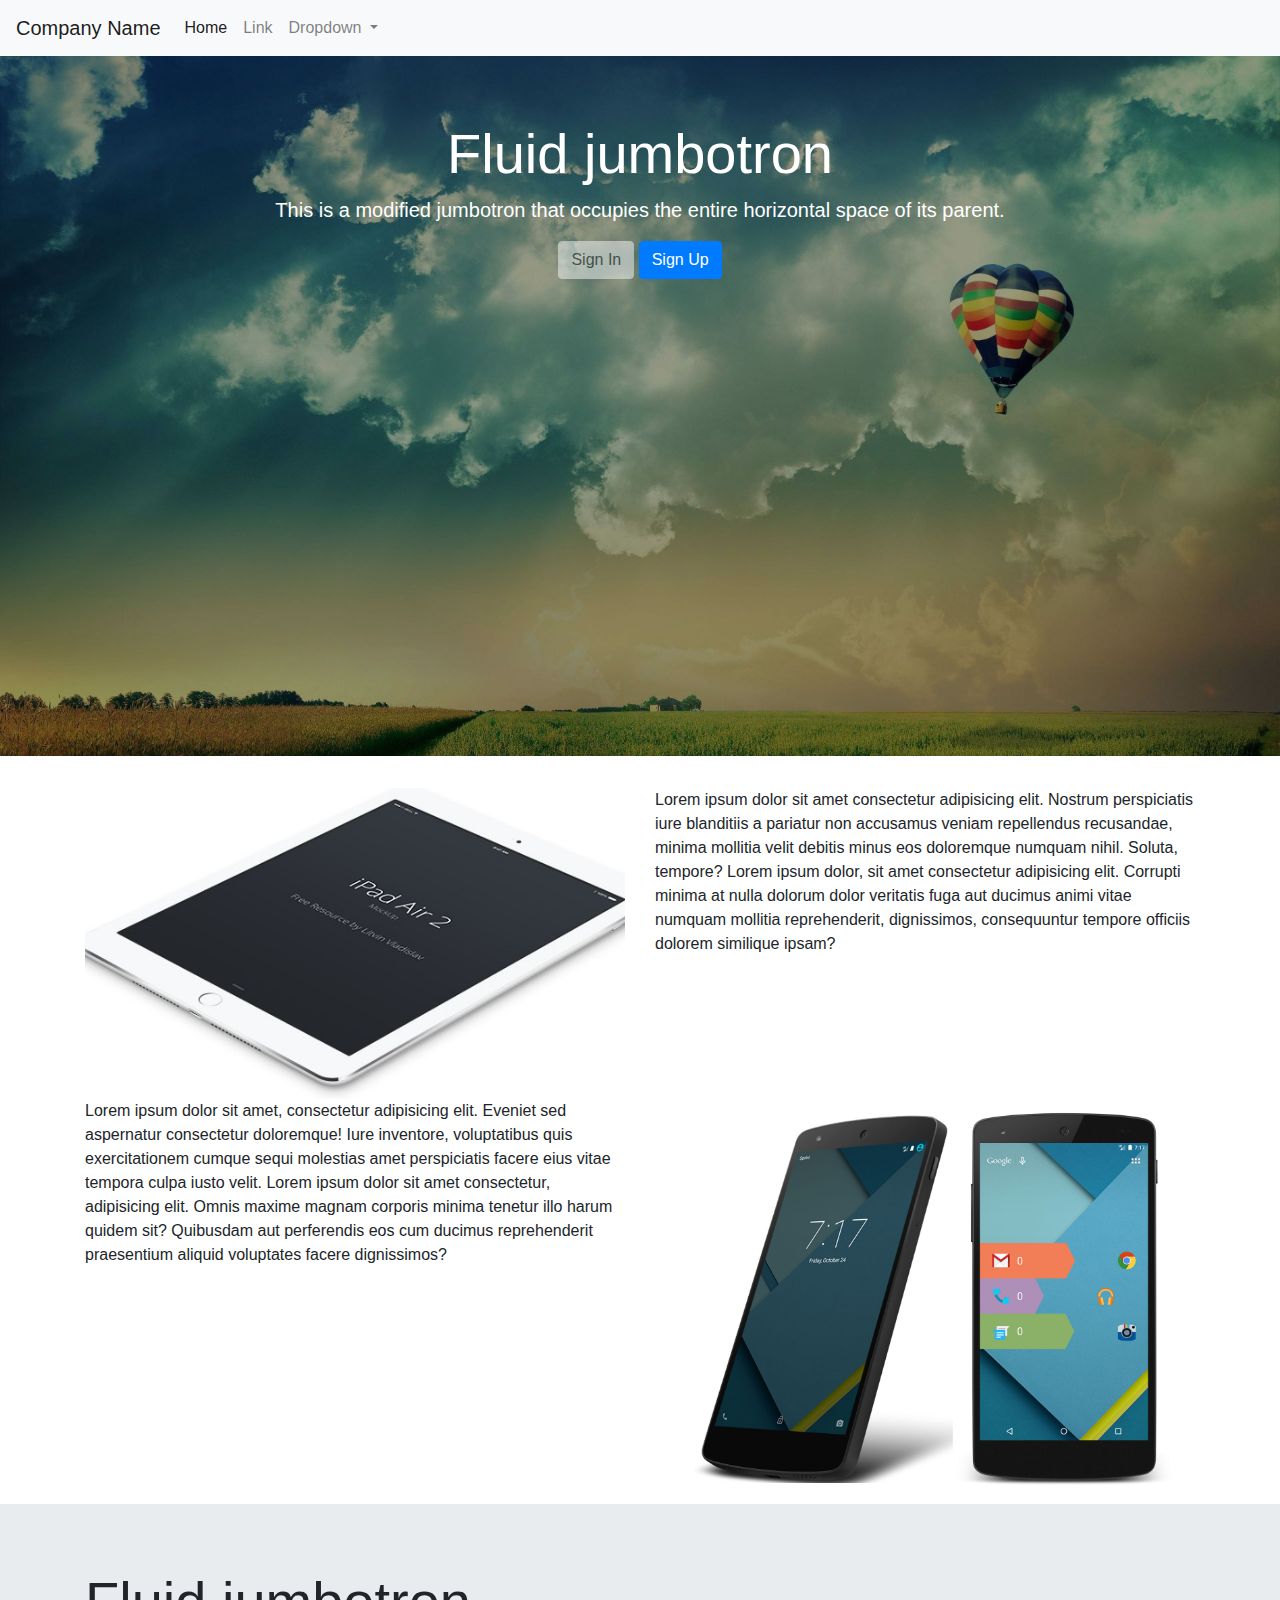
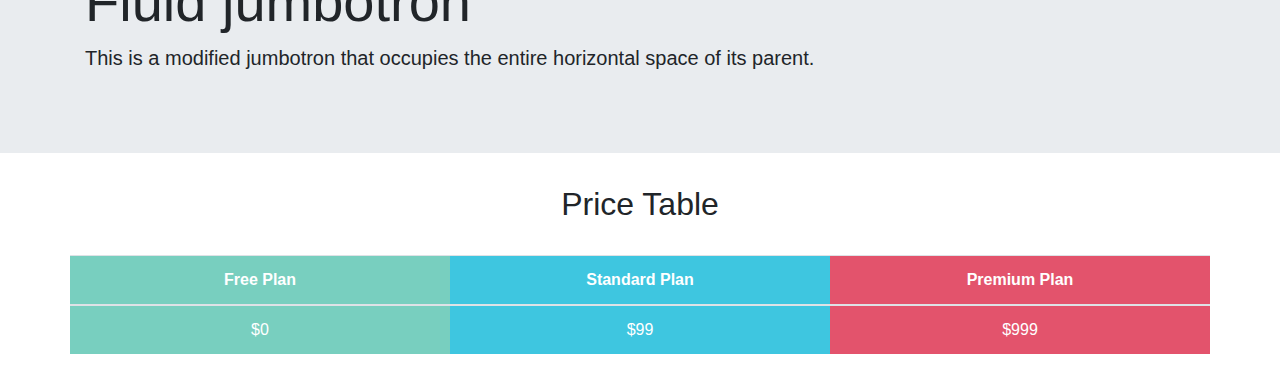
==== commit 75e90acb: "a" ====
--- a/Final/index.html
+++ b/Final/index.html
@@ -1,108 +1,104 @@
 <!DOCTYPE html>
 <html>
-    <head>
-        <meta charset="utf-8" />
-        <meta http-equiv="X-UA-Compatible" content="IE=edge">
-        <title>Page Title</title>
-        <meta name="viewport" content="width=device-width, initial-scale=1">
-        <link rel="stylesheet" type="text/css" media="screen" href="main.css" />
-        <link rel="stylesheet" href="https://maxcdn.bootstrapcdn.com/bootstrap/4.0.0/css/bootstrap.min.css" integrity="sha384-Gn5384xqQ1aoWXA+058RXPxPg6fy4IWvTNh0E263XmFcJlSAwiGgFAW/dAiS6JXm" crossorigin="anonymous">
-        <script src="https://code.jquery.com/jquery-3.2.1.slim.min.js" integrity="sha384-KJ3o2DKtIkvYIK3UENzmM7KCkRr/rE9/Qpg6aAZGJwFDMVNA/GpGFF93hXpG5KkN" crossorigin="anonymous"></script>
-        <script src="https://cdnjs.cloudflare.com/ajax/libs/popper.js/1.12.9/umd/popper.min.js" integrity="sha384-ApNbgh9B+Y1QKtv3Rn7W3mgPxhU9K/ScQsAP7hUibX39j7fakFPskvXusvfa0b4Q" crossorigin="anonymous"></script>
-        <script src="https://maxcdn.bootstrapcdn.com/bootstrap/4.0.0/js/bootstrap.min.js" integrity="sha384-JZR6Spejh4U02d8jOt6vLEHfe/JQGiRRSQQxSfFWpi1MquVdAyjUar5+76PVCmYl" crossorigin="anonymous"></script>
-        <script src="main.js"></script>
+<head>
+    <meta charset="utf-8" />
+    <meta http-equiv="X-UA-Compatible" content="IE=edge">
+    <title>Page Title</title>
+    <meta name="viewport" content="width=device-width, initial-scale=1">
+    <link rel="stylesheet" type="text/css" media="screen" href="main.css" />
+    <link rel="stylesheet" href="https://maxcdn.bootstrapcdn.com/bootstrap/4.0.0/css/bootstrap.min.css" integrity="sha384-Gn5384xqQ1aoWXA+058RXPxPg6fy4IWvTNh0E263XmFcJlSAwiGgFAW/dAiS6JXm" crossorigin="anonymous">
+    <script src="https://code.jquery.com/jquery-3.2.1.slim.min.js" integrity="sha384-KJ3o2DKtIkvYIK3UENzmM7KCkRr/rE9/Qpg6aAZGJwFDMVNA/GpGFF93hXpG5KkN" crossorigin="anonymous"></script>
+    <script src="https://cdnjs.cloudflare.com/ajax/libs/popper.js/1.12.9/umd/popper.min.js" integrity="sha384-ApNbgh9B+Y1QKtv3Rn7W3mgPxhU9K/ScQsAP7hUibX39j7fakFPskvXusvfa0b4Q" crossorigin="anonymous"></script>
+    <script src="https://maxcdn.bootstrapcdn.com/bootstrap/4.0.0/js/bootstrap.min.js" integrity="sha384-JZR6Spejh4U02d8jOt6vLEHfe/JQGiRRSQQxSfFWpi1MquVdAyjUar5+76PVCmYl" crossorigin="anonymous"></script>
+    <script src="main.js"></script>
+</head>
+<body>
+    
+    <nav class="navbar navbar-expand-lg navbar-light bg-light">
+        <a class="navbar-brand" href="#">Company Name</a>
+        <button class="navbar-toggler" type="button" data-toggle="collapse" data-target="#navbarSupportedContent" aria-controls="navbarSupportedContent" aria-expanded="false" aria-label="Toggle navigation">
+            <span class="navbar-toggler-icon"></span>
+        </button>              
+        <div class="collapse navbar-collapse" id="navbarSupportedContent">
+            <ul class="navbar-nav kanangile" style="float: right !important; margin-right: 0px !important;">
+            <li class="nav-item active">
+                <a class="nav-link menu-right" href="#">Home <span class="sr-only">(current)</span></a>
+            </li>
+            <li class="nav-item">
+                <a class="nav-link menu-right" href="#">Link</a>
+            </li>
+            <li class="nav-item dropdown menu-right">
+                <a class="nav-link dropdown-toggle" href="#" id="navbarDropdown" role="button" data-toggle="dropdown" aria-haspopup="true" aria-expanded="false">
+                Dropdown
+                </a>
+                <div class="dropdown-menu" aria-labelledby="navbarDropdown">
+                <a class="dropdown-item" href="#">Action</a>
+                <a class="dropdown-item" href="#">Another action</a>
+                <div class="dropdown-divider"></div>
+                <a class="dropdown-item" href="#">Something else here</a>
+                </div>
+            </li>
+            </ul>
+        </div>
+    </nav>
+    <div style="text-align: center" id="topbg" class="jumbotron jumbotron-fluid">
+        <div class="container">
+            <h1 class="display-4" style="color: white">Fluid jumbotron</h1>
+            <p class="lead" style="color: white">This is a modified jumbotron that occupies the entire horizontal space of its parent.</p>
+            <button class="btn btn-light button-transparent" style="opacity: 50%;">Sign In</button>
+            <button class="btn btn-primary " type="submit">Sign Up</button>
+        </div>
+    </div>
+    
 
-    </head>
-
-    <body>
-        
-        <!-- Header -->
-        <nav class="navbar navbar-expand-lg navbar-light bg-light">
-            <a class="navbar-brand" href="#">Company Name</a>
-            <button class="navbar-toggler" type="button" data-toggle="collapse" data-target="#navbarSupportedContent" aria-controls="navbarSupportedContent" aria-expanded="false" aria-label="Toggle navigation">
-                <span class="navbar-toggler-icon"></span>
-            </button>              
-            <div class="collapse navbar-collapse" id="navbarSupportedContent">
-                <ul class="navbar-nav mr-auto">
-                <li class="nav-item active">
-                    <a class="nav-link menu-right" href="#">Home <span class="sr-only">(current)</span></a>
-                </li>
-                <li class="nav-item">
-                    <a class="nav-link menu-right" href="#">Link</a>
-                </li>
-                <li class="nav-item dropdown menu-right">
-                    <a class="nav-link dropdown-toggle" href="#" id="navbarDropdown" role="button" data-toggle="dropdown" aria-haspopup="true" aria-expanded="false">
-                    Dropdown
-                    </a>
-                    <div class="dropdown-menu" aria-labelledby="navbarDropdown">
-                    <a class="dropdown-item" href="#">Action</a>
-                    <a class="dropdown-item" href="#">Another action</a>
-                    <div class="dropdown-divider"></div>
-                    <a class="dropdown-item" href="#">Something else here</a>
-                    </div>
-                </li>
-                </ul>
+    <div class="container">
+        <div class="row">
+            <div class="col-6">
+                <img class="img-fluid" src="mock_ipad.jpg" alt="ipad">
             </div>
-        </nav>
-        <!-- Header Ends -->
-
-        <!-- Banner -->
-        <div style="text-align: center;" id="topbg" class="jumbotron jumbotron-fluid">
-            <div class="container">
-                <h1 class="display-4">Fluid jumbotron</h1>
-                <p class="lead">This is a modified jumbotron that occupies the entire horizontal space of its parent.</p>
-                <button class="btn btn-light button-transparent" style="opacity: 50%;">Sign In</button>
-                <button class="btn btn-primary " type="submit">Sign Up</button>
+            <div class="col-6">
+                <p>Lorem ipsum dolor sit amet consectetur adipisicing elit. Nostrum perspiciatis iure blanditiis a pariatur non accusamus veniam repellendus recusandae, minima mollitia velit debitis minus eos doloremque numquam nihil. Soluta, tempore? Lorem ipsum dolor, sit amet consectetur adipisicing elit. Corrupti minima at nulla dolorum dolor veritatis fuga aut ducimus animi vitae numquam mollitia reprehenderit, dignissimos, consequuntur tempore officiis dolorem similique ipsam?</p>
             </div>
         </div>
-        <!-- Banner Ends -->
-
-        <div class="container">
-            <div class="row">
-                <div class="col-6">
-                    <img class="img-fluid" src="mock_ipad.jpg" alt="ipad">
-                </div>
-                <div class="col-6">
-                    <p>Lorem ipsum dolor sit amet consectetur adipisicing elit. Nostrum perspiciatis iure blanditiis a pariatur non accusamus veniam repellendus recusandae, minima mollitia velit debitis minus eos doloremque numquam nihil. Soluta, tempore? Lorem ipsum dolor, sit amet consectetur adipisicing elit. Corrupti minima at nulla dolorum dolor veritatis fuga aut ducimus animi vitae numquam mollitia reprehenderit, dignissimos, consequuntur tempore officiis dolorem similique ipsam?</p>
-                </div>
+        <div class="row">
+            <div class="col-6">
+                <p>Lorem ipsum dolor sit amet, consectetur adipisicing elit. Eveniet sed aspernatur consectetur doloremque! Iure inventore, voluptatibus quis exercitationem cumque sequi molestias amet perspiciatis facere eius vitae tempora culpa iusto velit. Lorem ipsum dolor sit amet consectetur, adipisicing elit. Omnis maxime magnam corporis minima tenetur illo harum quidem sit? Quibusdam aut perferendis eos cum ducimus reprehenderit praesentium aliquid voluptates facere dignissimos?</p>
             </div>
-            <div class="row">
-                <div class="col-6">
-                    <p>Lorem ipsum dolor sit amet, consectetur adipisicing elit. Eveniet sed aspernatur consectetur doloremque! Iure inventore, voluptatibus quis exercitationem cumque sequi molestias amet perspiciatis facere eius vitae tempora culpa iusto velit. Lorem ipsum dolor sit amet consectetur, adipisicing elit. Omnis maxime magnam corporis minima tenetur illo harum quidem sit? Quibusdam aut perferendis eos cum ducimus reprehenderit praesentium aliquid voluptates facere dignissimos?</p>
-                </div>
-                <div class="col-6">
-                    <img class="img-fluid" src="mock_nexus.jpg" alt="nexus">
-                </div>
+            <div class="col-6">
+                <img class="img-fluid" src="mock_nexus.jpg" alt="nexus">
             </div>
         </div>
-        <div class="jumbotron jumbotron-fluid">
-            <div class="container">
-                <h1 class="display-4">Fluid jumbotron</h1>
-                <p class="lead">This is a modified jumbotron that occupies the entire horizontal space of its parent.</p>
-            </div>
+    </div>
+    <div class="jumbotron jumbotron-fluid">
+        <div class="container">
+            <h1 class="display-4">Fluid jumbotron</h1>
+            <p class="lead" >This is a modified jumbotron that occupies the entire horizontal space of its parent.</p>
         </div>
+    </div>
 
+    <div class="container" id="pricetable">
         <h2>Price Table</h2>
         <br>
         <div class="row">
-            <div class="col-12"></div>
-            <table id="tableprice" style="text-align: center" class="table">
-                <thead>
-                    <tr>
-                        <th class="fp">Free Plan</th>
-                        <th class="sp">Standard Plan</th>
-                        <th class="pp">Premium Plan</th>
-                    </tr>
-                </thead>
-                <tbody>
-                    <tr>
-                        <td class="fp">$0</td>
-                        <td class="sp">$99</td>
-                        <td class="pp">$999</td>
-                    </tr>
-                </tbody>
-            </table>
+            <div class="col-lg-4 col-sm-12 nopad">
+                <table id="tableprice" style="text-align: center" class="table">
+                    <thead><tr><th class="fp ex">Free Plan</th></tr></thead>
+                    <tbody><tr><td class="fp">$0</td></tr></tbody>
+                </table>
+            </div>
+            <div class="col-lg-4 col-sm-12 nopad">
+                <table id="tableprice" style="text-align: center" class="table">
+                    <thead><tr><th class="sp ex">Standard Plan</th></tr></thead>
+                    <tbody><tr><td class="sp">$99</td></tr></tbody>
+                </table>
+            </div>
+            <div class="col-lg-4 col-sm-12 nopad">
+                <table id="tableprice" style="text-align: center" class="table">
+                    <thead><tr><th class="pp ex">Premium Plan</th></tr></thead>
+                    <tbody><tr><td class="pp">$999</td></tr></tbody>
+                </table>
             </div>
         </div>
-    </body>
+    </div>
+</body>
 </html>--- a/Final/main.css
+++ b/Final/main.css
@@ -1,10 +1,10 @@
-.navbarSupportedContent{
-    padding-right: 0 !important;
-    padding-left: auto !important;
+.kanangile {
+    float: right !important;
+    margin-right: 0px !important;
 }
 
 #topbg{
-    background-image: url(landscape.jpg);
+    background-image: url(img/landscape.jpg);
     background-size: cover;
     height: 700px;
 }
@@ -13,8 +13,17 @@
     text-align: center;        
 }
 
-#tableprice{
+/* #tableprice{
     margin: 0% 10%;
+} */
+
+#pricetable{
+    margin: auto;
+}
+
+.ex{
+    padding-left: auto;
+    padding-right: auto;
 }
 
 .fp{
@@ -30,4 +39,6 @@
 .pp{
     background-color: #E3536C;
     color: white;
-}+}
+
+.nopad {padding-left: 0px !important; padding-right: 0 !important;}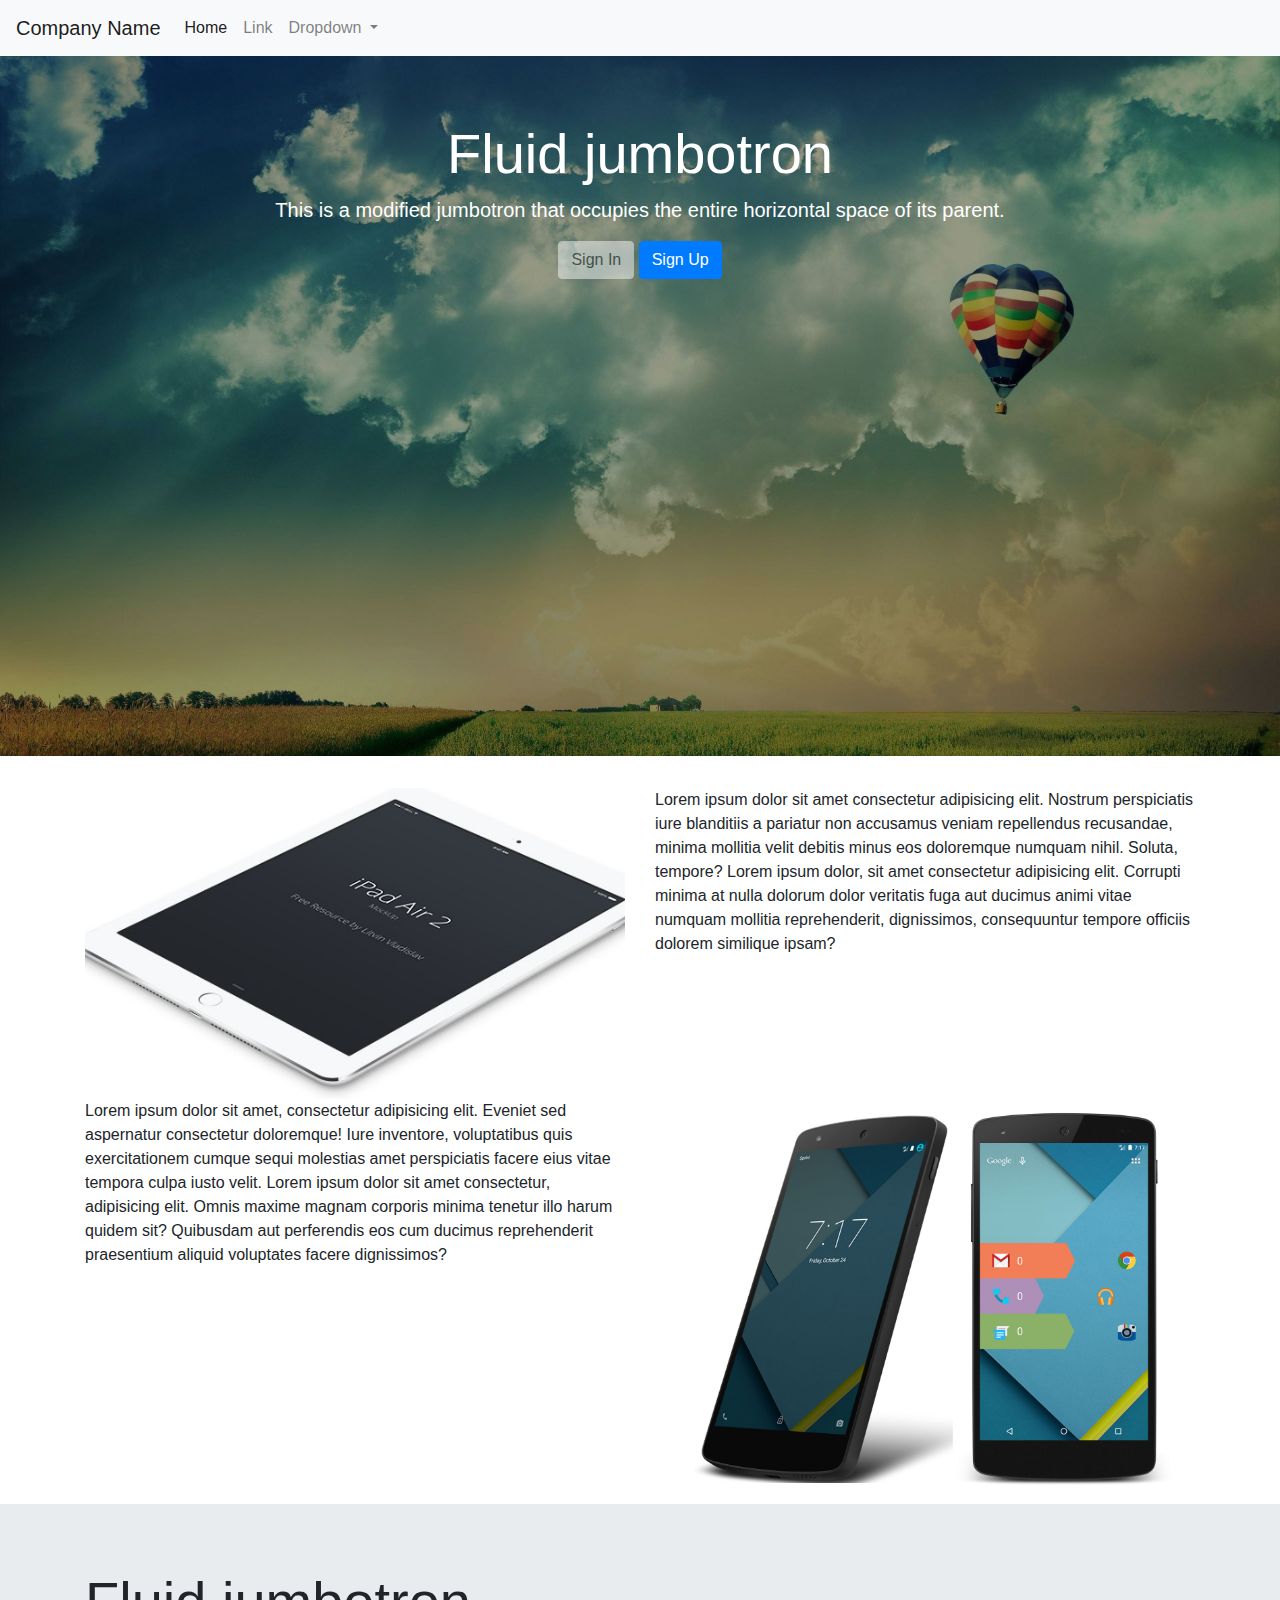
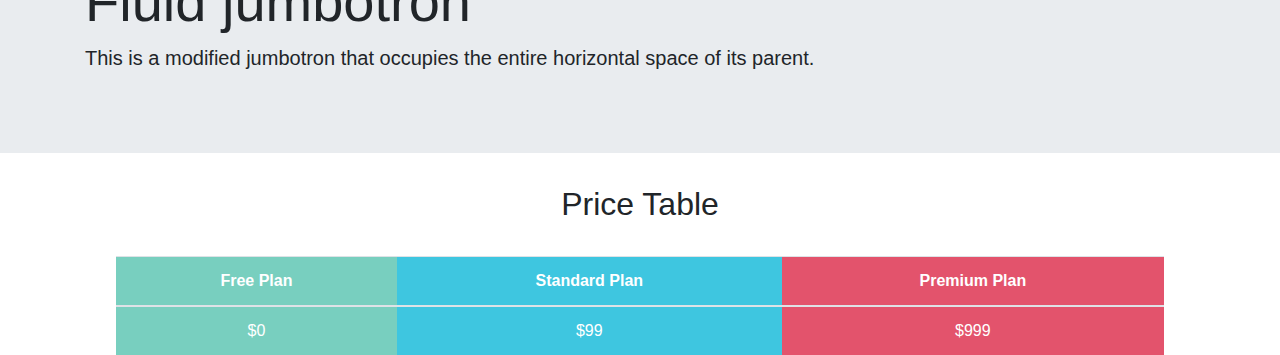
==== commit aeb02748: "white text css" ====
--- a/Final/index.html
+++ b/Final/index.html
@@ -1,104 +1,108 @@
 <!DOCTYPE html>
 <html>
-<head>
-    <meta charset="utf-8" />
-    <meta http-equiv="X-UA-Compatible" content="IE=edge">
-    <title>Page Title</title>
-    <meta name="viewport" content="width=device-width, initial-scale=1">
-    <link rel="stylesheet" type="text/css" media="screen" href="main.css" />
-    <link rel="stylesheet" href="https://maxcdn.bootstrapcdn.com/bootstrap/4.0.0/css/bootstrap.min.css" integrity="sha384-Gn5384xqQ1aoWXA+058RXPxPg6fy4IWvTNh0E263XmFcJlSAwiGgFAW/dAiS6JXm" crossorigin="anonymous">
-    <script src="https://code.jquery.com/jquery-3.2.1.slim.min.js" integrity="sha384-KJ3o2DKtIkvYIK3UENzmM7KCkRr/rE9/Qpg6aAZGJwFDMVNA/GpGFF93hXpG5KkN" crossorigin="anonymous"></script>
-    <script src="https://cdnjs.cloudflare.com/ajax/libs/popper.js/1.12.9/umd/popper.min.js" integrity="sha384-ApNbgh9B+Y1QKtv3Rn7W3mgPxhU9K/ScQsAP7hUibX39j7fakFPskvXusvfa0b4Q" crossorigin="anonymous"></script>
-    <script src="https://maxcdn.bootstrapcdn.com/bootstrap/4.0.0/js/bootstrap.min.js" integrity="sha384-JZR6Spejh4U02d8jOt6vLEHfe/JQGiRRSQQxSfFWpi1MquVdAyjUar5+76PVCmYl" crossorigin="anonymous"></script>
-    <script src="main.js"></script>
-</head>
-<body>
-    
-    <nav class="navbar navbar-expand-lg navbar-light bg-light">
-        <a class="navbar-brand" href="#">Company Name</a>
-        <button class="navbar-toggler" type="button" data-toggle="collapse" data-target="#navbarSupportedContent" aria-controls="navbarSupportedContent" aria-expanded="false" aria-label="Toggle navigation">
-            <span class="navbar-toggler-icon"></span>
-        </button>              
-        <div class="collapse navbar-collapse" id="navbarSupportedContent">
-            <ul class="navbar-nav kanangile" style="float: right !important; margin-right: 0px !important;">
-            <li class="nav-item active">
-                <a class="nav-link menu-right" href="#">Home <span class="sr-only">(current)</span></a>
-            </li>
-            <li class="nav-item">
-                <a class="nav-link menu-right" href="#">Link</a>
-            </li>
-            <li class="nav-item dropdown menu-right">
-                <a class="nav-link dropdown-toggle" href="#" id="navbarDropdown" role="button" data-toggle="dropdown" aria-haspopup="true" aria-expanded="false">
-                Dropdown
-                </a>
-                <div class="dropdown-menu" aria-labelledby="navbarDropdown">
-                <a class="dropdown-item" href="#">Action</a>
-                <a class="dropdown-item" href="#">Another action</a>
-                <div class="dropdown-divider"></div>
-                <a class="dropdown-item" href="#">Something else here</a>
-                </div>
-            </li>
-            </ul>
-        </div>
-    </nav>
-    <div style="text-align: center" id="topbg" class="jumbotron jumbotron-fluid">
-        <div class="container">
-            <h1 class="display-4" style="color: white">Fluid jumbotron</h1>
-            <p class="lead" style="color: white">This is a modified jumbotron that occupies the entire horizontal space of its parent.</p>
-            <button class="btn btn-light button-transparent" style="opacity: 50%;">Sign In</button>
-            <button class="btn btn-primary " type="submit">Sign Up</button>
-        </div>
-    </div>
-    
+    <head>
+        <meta charset="utf-8" />
+        <meta http-equiv="X-UA-Compatible" content="IE=edge">
+        <title>Page Title</title>
+        <meta name="viewport" content="width=device-width, initial-scale=1">
+        <link rel="stylesheet" type="text/css" media="screen" href="main.css" />
+        <link rel="stylesheet" href="https://maxcdn.bootstrapcdn.com/bootstrap/4.0.0/css/bootstrap.min.css" integrity="sha384-Gn5384xqQ1aoWXA+058RXPxPg6fy4IWvTNh0E263XmFcJlSAwiGgFAW/dAiS6JXm" crossorigin="anonymous">
+        <script src="https://code.jquery.com/jquery-3.2.1.slim.min.js" integrity="sha384-KJ3o2DKtIkvYIK3UENzmM7KCkRr/rE9/Qpg6aAZGJwFDMVNA/GpGFF93hXpG5KkN" crossorigin="anonymous"></script>
+        <script src="https://cdnjs.cloudflare.com/ajax/libs/popper.js/1.12.9/umd/popper.min.js" integrity="sha384-ApNbgh9B+Y1QKtv3Rn7W3mgPxhU9K/ScQsAP7hUibX39j7fakFPskvXusvfa0b4Q" crossorigin="anonymous"></script>
+        <script src="https://maxcdn.bootstrapcdn.com/bootstrap/4.0.0/js/bootstrap.min.js" integrity="sha384-JZR6Spejh4U02d8jOt6vLEHfe/JQGiRRSQQxSfFWpi1MquVdAyjUar5+76PVCmYl" crossorigin="anonymous"></script>
+        <script src="main.js"></script>
 
-    <div class="container">
-        <div class="row">
-            <div class="col-6">
-                <img class="img-fluid" src="mock_ipad.jpg" alt="ipad">
+    </head>
+
+    <body>
+        
+        <!-- Header -->
+        <nav class="navbar navbar-expand-lg navbar-light bg-light">
+            <a class="navbar-brand" href="#">Company Name</a>
+            <button class="navbar-toggler" type="button" data-toggle="collapse" data-target="#navbarSupportedContent" aria-controls="navbarSupportedContent" aria-expanded="false" aria-label="Toggle navigation">
+                <span class="navbar-toggler-icon"></span>
+            </button>              
+            <div class="collapse navbar-collapse" id="navbarSupportedContent">
+                <ul class="navbar-nav mr-auto">
+                <li class="nav-item active">
+                    <a class="nav-link menu-right" href="#">Home <span class="sr-only">(current)</span></a>
+                </li>
+                <li class="nav-item">
+                    <a class="nav-link menu-right" href="#">Link</a>
+                </li>
+                <li class="nav-item dropdown menu-right">
+                    <a class="nav-link dropdown-toggle" href="#" id="navbarDropdown" role="button" data-toggle="dropdown" aria-haspopup="true" aria-expanded="false">
+                    Dropdown
+                    </a>
+                    <div class="dropdown-menu" aria-labelledby="navbarDropdown">
+                    <a class="dropdown-item" href="#">Action</a>
+                    <a class="dropdown-item" href="#">Another action</a>
+                    <div class="dropdown-divider"></div>
+                    <a class="dropdown-item" href="#">Something else here</a>
+                    </div>
+                </li>
+                </ul>
             </div>
-            <div class="col-6">
-                <p>Lorem ipsum dolor sit amet consectetur adipisicing elit. Nostrum perspiciatis iure blanditiis a pariatur non accusamus veniam repellendus recusandae, minima mollitia velit debitis minus eos doloremque numquam nihil. Soluta, tempore? Lorem ipsum dolor, sit amet consectetur adipisicing elit. Corrupti minima at nulla dolorum dolor veritatis fuga aut ducimus animi vitae numquam mollitia reprehenderit, dignissimos, consequuntur tempore officiis dolorem similique ipsam?</p>
+        </nav>
+        <!-- Header Ends -->
+
+        <!-- Banner -->
+        <div style="text-align: center;" id="topbg" class="jumbotron jumbotron-fluid">
+            <div class="container">
+                <h1 class="display-4 white-text">Fluid jumbotron</h1>
+                <p class="lead white-text">This is a modified jumbotron that occupies the entire horizontal space of its parent.</p>
+                <button class="btn btn-light button-transparent" style="opacity: 50%;">Sign In</button>
+                <button class="btn btn-primary " type="submit">Sign Up</button>
             </div>
         </div>
-        <div class="row">
-            <div class="col-6">
-                <p>Lorem ipsum dolor sit amet, consectetur adipisicing elit. Eveniet sed aspernatur consectetur doloremque! Iure inventore, voluptatibus quis exercitationem cumque sequi molestias amet perspiciatis facere eius vitae tempora culpa iusto velit. Lorem ipsum dolor sit amet consectetur, adipisicing elit. Omnis maxime magnam corporis minima tenetur illo harum quidem sit? Quibusdam aut perferendis eos cum ducimus reprehenderit praesentium aliquid voluptates facere dignissimos?</p>
+        <!-- Banner Ends -->
+
+        <div class="container">
+            <div class="row">
+                <div class="col-6">
+                    <img class="img-fluid" src="mock_ipad.jpg" alt="ipad">
+                </div>
+                <div class="col-6">
+                    <p>Lorem ipsum dolor sit amet consectetur adipisicing elit. Nostrum perspiciatis iure blanditiis a pariatur non accusamus veniam repellendus recusandae, minima mollitia velit debitis minus eos doloremque numquam nihil. Soluta, tempore? Lorem ipsum dolor, sit amet consectetur adipisicing elit. Corrupti minima at nulla dolorum dolor veritatis fuga aut ducimus animi vitae numquam mollitia reprehenderit, dignissimos, consequuntur tempore officiis dolorem similique ipsam?</p>
+                </div>
             </div>
-            <div class="col-6">
-                <img class="img-fluid" src="mock_nexus.jpg" alt="nexus">
+            <div class="row">
+                <div class="col-6">
+                    <p>Lorem ipsum dolor sit amet, consectetur adipisicing elit. Eveniet sed aspernatur consectetur doloremque! Iure inventore, voluptatibus quis exercitationem cumque sequi molestias amet perspiciatis facere eius vitae tempora culpa iusto velit. Lorem ipsum dolor sit amet consectetur, adipisicing elit. Omnis maxime magnam corporis minima tenetur illo harum quidem sit? Quibusdam aut perferendis eos cum ducimus reprehenderit praesentium aliquid voluptates facere dignissimos?</p>
+                </div>
+                <div class="col-6">
+                    <img class="img-fluid" src="mock_nexus.jpg" alt="nexus">
+                </div>
             </div>
         </div>
-    </div>
-    <div class="jumbotron jumbotron-fluid">
-        <div class="container">
-            <h1 class="display-4">Fluid jumbotron</h1>
-            <p class="lead" >This is a modified jumbotron that occupies the entire horizontal space of its parent.</p>
+        <div class="jumbotron jumbotron-fluid">
+            <div class="container">
+                <h1 class="display-4">Fluid jumbotron</h1>
+                <p class="lead">This is a modified jumbotron that occupies the entire horizontal space of its parent.</p>
+            </div>
         </div>
-    </div>
 
-    <div class="container" id="pricetable">
         <h2>Price Table</h2>
         <br>
         <div class="row">
-            <div class="col-lg-4 col-sm-12 nopad">
-                <table id="tableprice" style="text-align: center" class="table">
-                    <thead><tr><th class="fp ex">Free Plan</th></tr></thead>
-                    <tbody><tr><td class="fp">$0</td></tr></tbody>
-                </table>
-            </div>
-            <div class="col-lg-4 col-sm-12 nopad">
-                <table id="tableprice" style="text-align: center" class="table">
-                    <thead><tr><th class="sp ex">Standard Plan</th></tr></thead>
-                    <tbody><tr><td class="sp">$99</td></tr></tbody>
-                </table>
-            </div>
-            <div class="col-lg-4 col-sm-12 nopad">
-                <table id="tableprice" style="text-align: center" class="table">
-                    <thead><tr><th class="pp ex">Premium Plan</th></tr></thead>
-                    <tbody><tr><td class="pp">$999</td></tr></tbody>
-                </table>
+            <div class="col-12"></div>
+            <table id="tableprice" style="text-align: center" class="table">
+                <thead>
+                    <tr>
+                        <th class="fp">Free Plan</th>
+                        <th class="sp">Standard Plan</th>
+                        <th class="pp">Premium Plan</th>
+                    </tr>
+                </thead>
+                <tbody>
+                    <tr>
+                        <td class="fp">$0</td>
+                        <td class="sp">$99</td>
+                        <td class="pp">$999</td>
+                    </tr>
+                </tbody>
+            </table>
             </div>
         </div>
-    </div>
-</body>
+    </body>
 </html>--- a/Final/main.css
+++ b/Final/main.css
@@ -1,10 +1,10 @@
-.kanangile {
-    float: right !important;
-    margin-right: 0px !important;
+.navbarSupportedContent{
+    padding-right: 0 !important;
+    padding-left: auto !important;
 }
 
 #topbg{
-    background-image: url(img/landscape.jpg);
+    background-image: url(landscape.jpg);
     background-size: cover;
     height: 700px;
 }
@@ -13,17 +13,8 @@
     text-align: center;        
 }
 
-/* #tableprice{
+#tableprice{
     margin: 0% 10%;
-} */
-
-#pricetable{
-    margin: auto;
-}
-
-.ex{
-    padding-left: auto;
-    padding-right: auto;
 }
 
 .fp{
@@ -41,4 +32,6 @@
     color: white;
 }
 
-.nopad {padding-left: 0px !important; padding-right: 0 !important;}+.white-text{
+    color: #FFFFFF !important;
+}